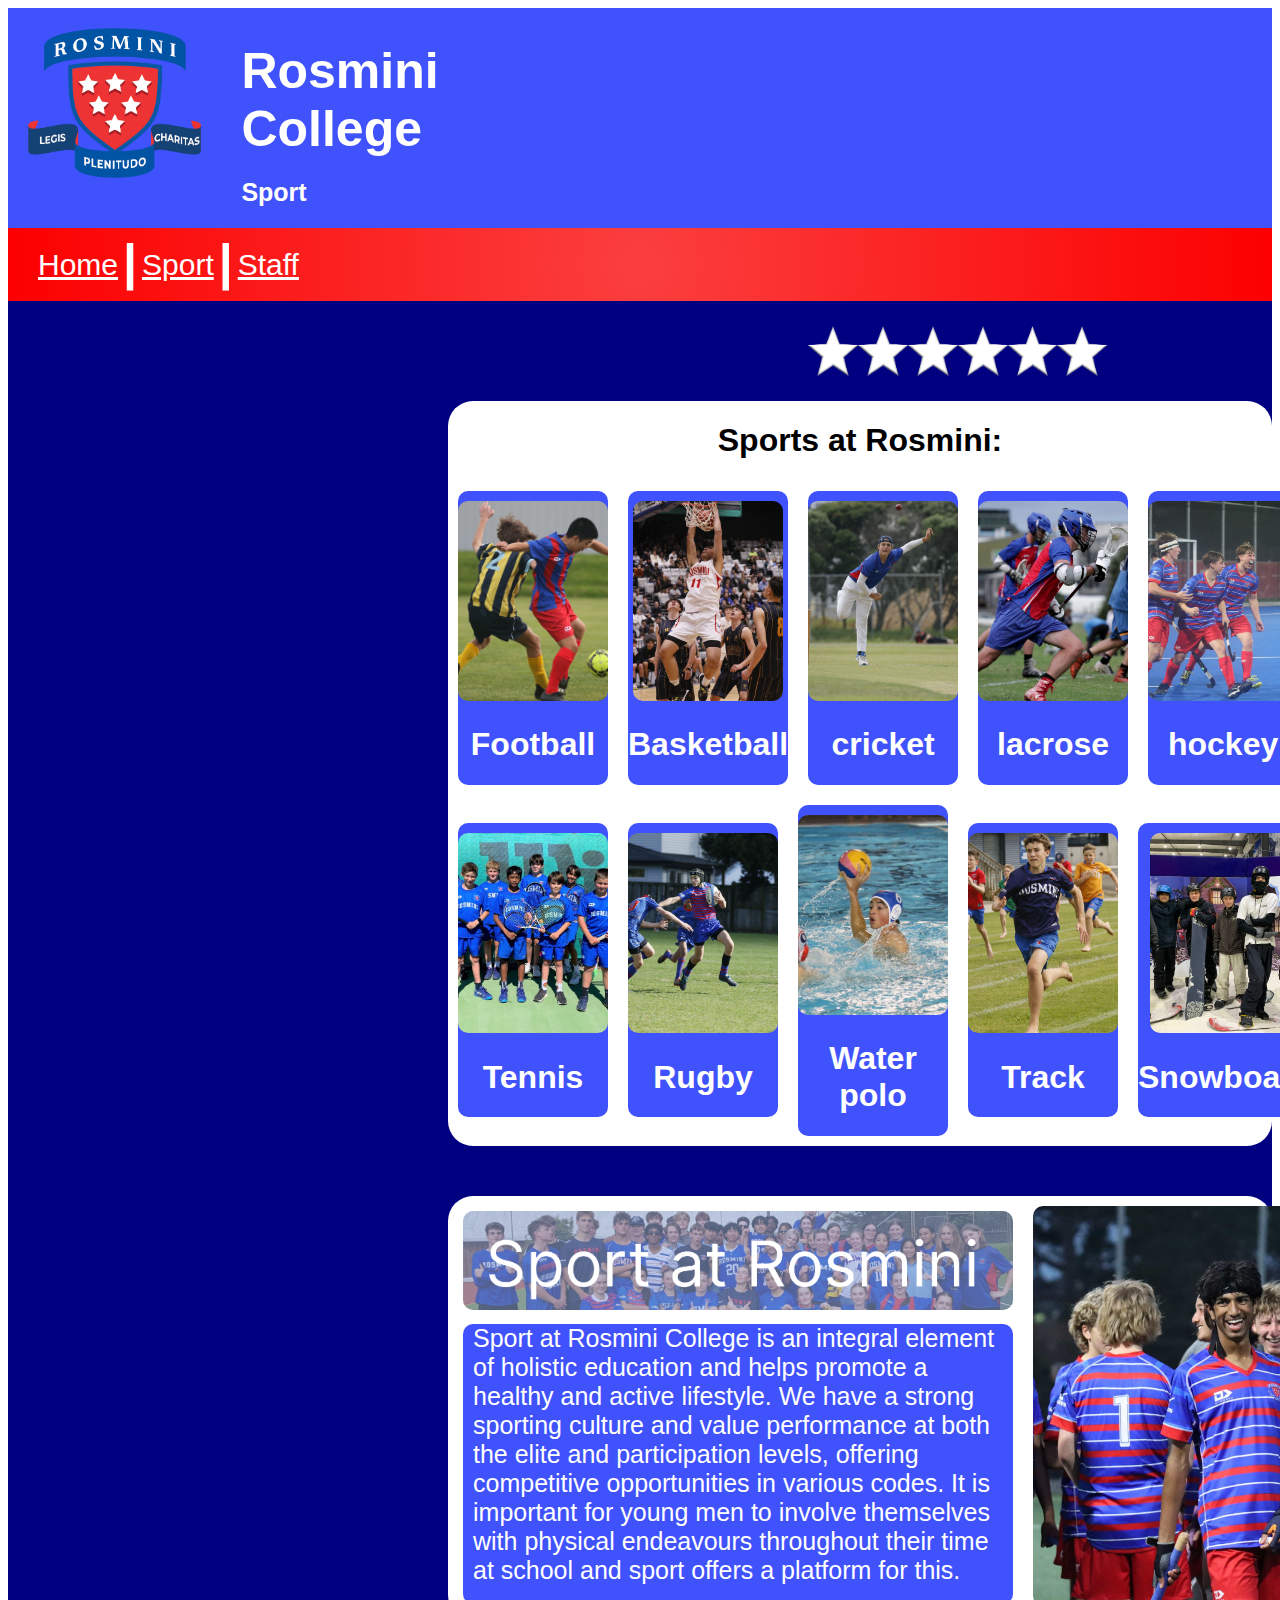
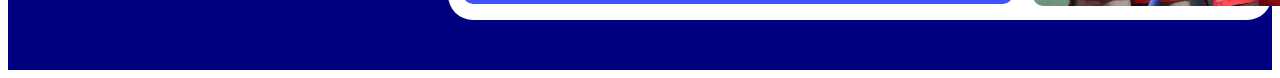
==== sport.html @ 1d48d297 "Finished kamar and started staff page" ====
<!DOCTYPE html>
<html lang="en">
<head>
    <meta charset="UTF-8">
    <meta name="viewport" content="width=device-width, initial-scale=1.0">
    <title>Rosmini_Sport</title>
    <link rel="stylesheet" href="sport.css">
</head>
<body>
    <div class="navbar">
        <div class="navbartop">
            <img class="logo" src="images/logo.jpg">
            <div class="name">
                <h1 class="ros">Rosmini College</h1>
                <h2 class="site">Sport</h2>
            </div>
            <img claSS="prof" src="images/6522516.png">
        </div>
        <div class="navbarbot">
            <a class="but1" link href="index.html">Home</a>
            <h1 class="butspace">|</h1>
            <a class="but" link href="sport.html">Sport</a>
            <h1 class="butspace">|</h1>
            <a class="but" link href="staff.html">Staff</a>
        </div>
    </div>
    <div class="stars">
        <img class="starimg" src="images/white-star-graphic-5fi1xg0p8mp50qrs-removebg-preview (1).png">
        <img class="starimg" src="images/white-star-graphic-5fi1xg0p8mp50qrs-removebg-preview (1).png">
        <img class="starimg" src="images/white-star-graphic-5fi1xg0p8mp50qrs-removebg-preview (1).png">
        <img class="starimg" src="images/white-star-graphic-5fi1xg0p8mp50qrs-removebg-preview (1).png">
        <img class="starimg" src="images/white-star-graphic-5fi1xg0p8mp50qrs-removebg-preview (1).png">
        <img class="starimg" src="images/white-star-graphic-5fi1xg0p8mp50qrs-removebg-preview (1).png">
    </div>
    <div class="startingtxt">
        <div class="starttxt">
            <h1>Sports at Rosmini:</h1>
            <div class="sports1">
                <div class="bit">
                    <img  class="bitimg" src="images/b1d66883-1eb4-4fa4-bfb9-3f95bba410b1_wo.jpg">
                    <h1 class="bittxt">Football</h1>
                </div>
                <div class="bit">
                    <img  class="bitimg" src="Student Assessment Resource/Student Assessment Resource/Sports/basketball.jpg">
                    <h1>Basketball</h1>
                </div>
                <div class="bit">
                    <img  class="bitimg" src="Student Assessment Resource/Student Assessment Resource/Sports/criket.jpg">
                    <h1>cricket</h1>
                </div>
                <div class="bit">
                    <img  class="bitimg" src="Student Assessment Resource/Student Assessment Resource/Sports/lacrose.jpg">
                    <h1>lacrose</h1>
                </div>
                <div class="bit">
                    <img  class="bitimg" src="Student Assessment Resource/Student Assessment Resource/Sports/hockey.jpg">
                    <h1>hockey</h1>
                </div>
            </div>
            <div class="sports2">
                <div class="bit">
                    <img class="bitimg" src="Student Assessment Resource/Student Assessment Resource/Sports/tennis.jpg">
                    <h1>Tennis</h1>
                </div>
                <div class="bit">
                    <img  class="bitimg" src="Student Assessment Resource/Student Assessment Resource/Sports/rugby.jpg">
                    <h1>Rugby</h1>
                </div>
                <div class="bit">
                    <img  class="bitimg" src="Student Assessment Resource/Student Assessment Resource/Sports/water polo.jpg">
                    <h1>Water polo</h1>
                </div>
                <div class="bit">
                    <img  class="bitimg" src="Student Assessment Resource/Student Assessment Resource/Sports/track.jpg">
                    <h1>Track</h1>
                </div>
                <div class="bit">
                    <img  class="bitimg" src="Student Assessment Resource/Student Assessment Resource/Sports/snowboard.jpg">
                    <h1>Snowboard</h1>
                </div>
            </div>
        </div>
    </div>
    <div class="rosspocon">
        <div class="rosspr">
            <div class="spotxt">
                <div>
                    <img class="txttit" src="images/Screenshot 2025-03-12 140024.png">
                </div>
                <div class="acttxt">
                    <p class="txt">Sport at Rosmini College is an integral element of holistic education and helps promote a healthy and active lifestyle. We have a strong sporting culture and value performance at both the elite and participation levels, offering competitive opportunities in various codes. It is important for young men to involve themselves with physical endeavours throughout their time at school and sport offers a platform for this.</p>
                </div>
            </div>
            <div>
                <img class="sporimg" src="Student Assessment Resource/Student Assessment Resource/Extras/a66381fd-cac6-4518-9a21-e42f194bc983_wo.jpg">
            </div>
        </div>
    </div>
</body>
</html>
---- sport.css ----
.body {
    margin: 0;
    padding: 0;
    background-color: navy;
    font-family: Arial, Helvetica, sans-serif;
}

.navbartop {
    background: #3f52fb;
    display: flex;
    flex-direction: row;
}

.name {
  color: white;
  margin-left: 20px;
  font-family: Arial, Helvetica, sans-serif;
}

.ros {
  font-size: 50px;
  margin-bottom: 5px;
}

.site {
  font-size: 25px;
  font-family: Arial, Helvetica, sans-serif;
}

.navbarbot {
    color: white;
    padding: 0px;
    align-items: center;
    background: radial-gradient(circle, rgba(251,63,63,1) 0%, rgba(252,0,0,1) 100%);
    display: flex;
    flex-direction: row;
    font-family: Arial, Helvetica, sans-serif;
}

.but1 {
    font-size: 30px;
    margin-left: 30px;
    padding: 0px;
    color: white;
    font-family: Arial, Helvetica, sans-serif;
}

.but {
  font-size: 30px;
  padding: 0px;
  color: white;
  font-family: Arial, Helvetica, sans-serif;
}

.butspace {
    margin-top: 0px;
    margin-bottom: 10px;
    padding-top: 5px;
    padding-left: 5px;
    padding-right: 5px;
    font-size: 50px;
    font-family: Arial, Helvetica, sans-serif;
}

.logo {
    margin: 20px;
    height: 150px;
    width: auto;
}

.prof {
    height: 100px;
    width: auto;
    margin-top: 45px;
    margin-left: 1150px;
}

.stars {
    text-align: center;
    align-items: center;
    background-color: navy;
    display: flex;
    flex-direction: row;
    padding-left: 800px;
    padding-top: 25px;
    padding-bottom: 25px;
  }
  
  .starimg {
    height: 50px;
    width: auto;
  }

.startingtxt {
    padding: 0;
    margin: 0;
    background-color: navy;
    font-family: Arial, Helvetica, sans-serif;
    padding-bottom: 50px;
}
  
.starttxt {
    border-radius: 25px;
    display: flex;
    flex-direction: column;
    text-align: center;
    padding: 0;
    margin: 0;
    margin-left: 440px;
    max-width: 1000px;
    background-color: white;
    font-family: Arial, Helvetica, sans-serif;
}

.sports1, .sports2 {
  align-items: center;
  text-align: center;
  display: flex;
  flex-direction: row;
  font-family: Arial, Helvetica, sans-serif;
}

.bitimg {
  border-radius: 10px;
  margin-top: 10px;
  height: 200px;
  width: 150px;
  object-fit: cover;
}

.bit {
  border-radius: 10px;
  width: 200px;
  margin: 10px;
  background-color: #3f52fb;
  color: white;
}

.bittxt {
  font-family: Arial, Helvetica, sans-serif;
}

.rosspocon {
  padding-bottom: 50px;
  background-color: navy;
}

.rosspr {
  display: flex;
  flex-direction: row;
  margin-left: 440px;
  border-radius: 25px;
  background-color: white;
  align-self: center;
  max-width: 1000px;
}

.sporimg {
  margin-top: 15px;
  margin: 10px;
  border-radius: 10px;
  height: 400px;
  width: 400px;
  object-fit: cover;
}

.txttit {
  border-radius: 10px;
  margin-top: 15px;
  margin-right: 10px;
  margin-left: 15px;
  width: 550px;
  height: auto;
  object-fit: cover;
}

.acttxt {
  height: 280px;
  border-radius: 10px;
  width: 550px;
  margin-left: 15px;
  color: white;
  font-size: 25px;
  font-family: Arial, Helvetica, sans-serif;
  background-color: #3f52fb;
}

.txt {
  margin: 10px;
}
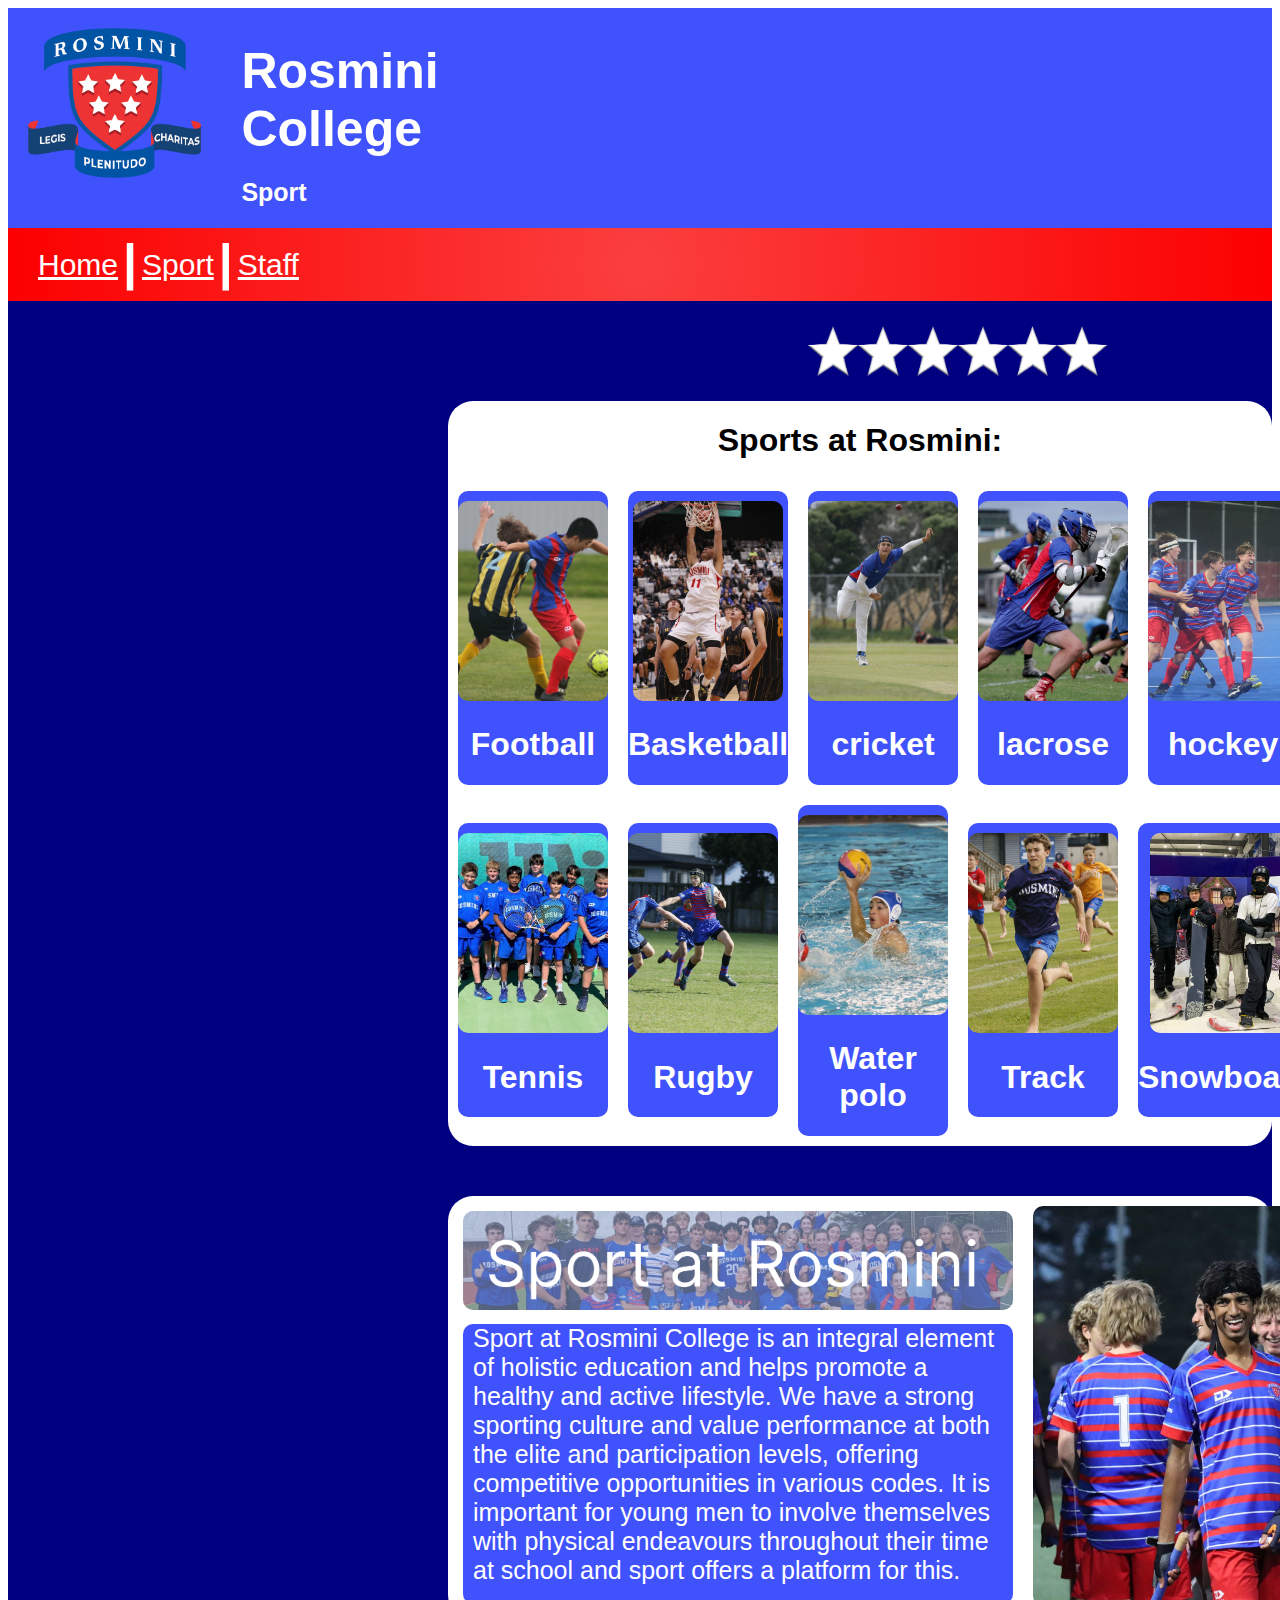
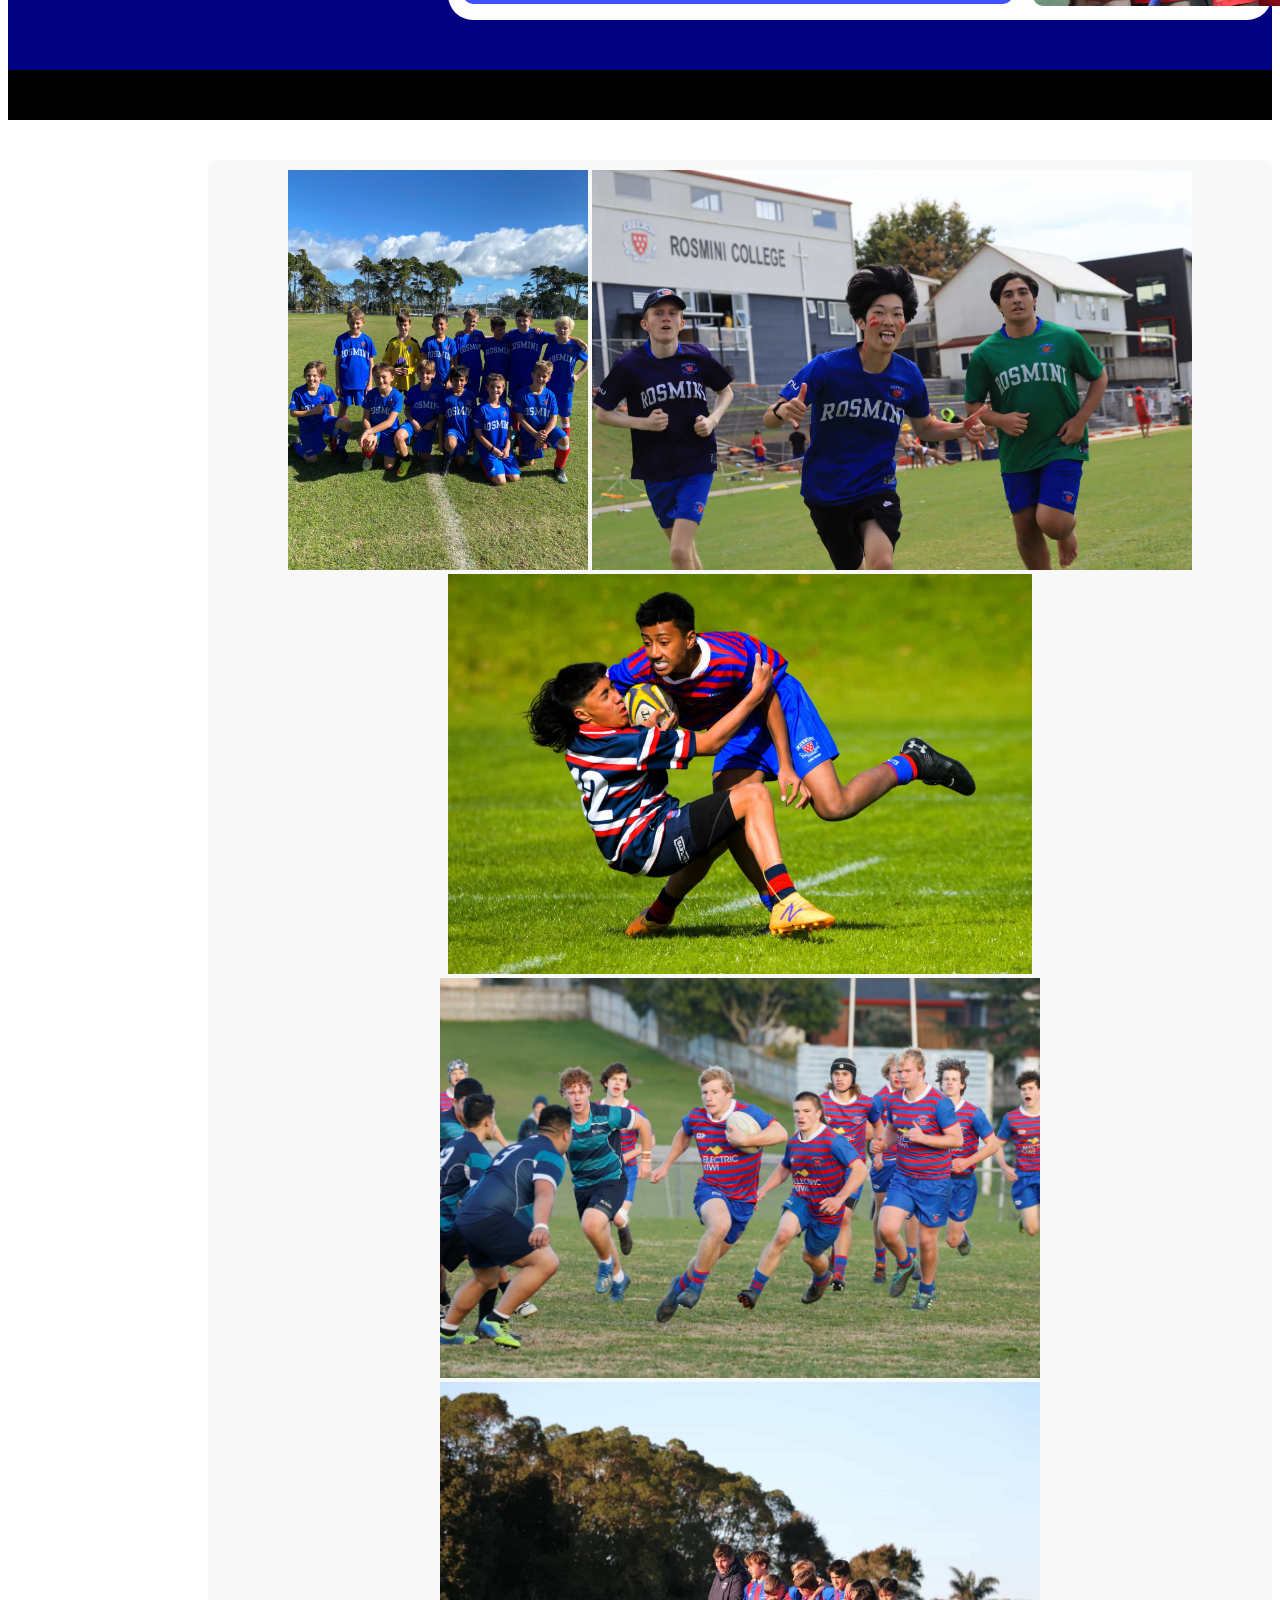
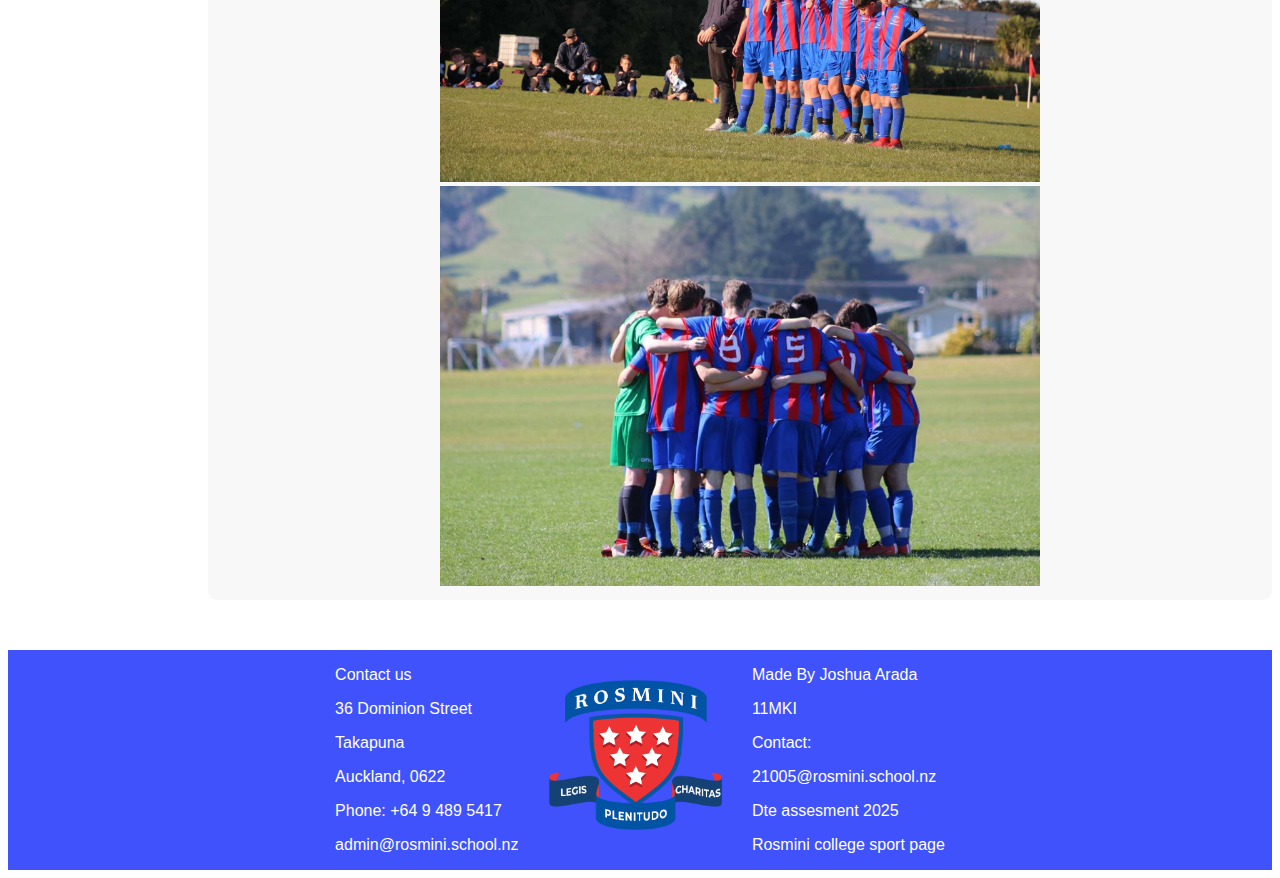
==== commit 525806a3: "Added footers" ====
--- a/sport.html
+++ b/sport.html
@@ -96,5 +96,44 @@
             </div>
         </div>
     </div>
+    <div class="blackcon">
+        <div class="black">
+        </div>
+    </div>
+    <div class="spocollagecon">
+        <div class="spocollage">
+            <div>
+                <img class="colimg" src="images/1b0626b0-5de6-4445-8bdf-94867074987d_wo.jpg">
+                <img class="colimg" src="images/91cebb51-eb6e-439d-9c43-047916adc93b_wo.jpg">
+                <img class="colimg" src="images/860e3fea-b522-46df-bf16-71f5d90b7eb5_wo.jpg">
+            </div>
+            <div>
+                <img class="colimg" src="images/bb4e1552-960b-4877-8b80-08278a94055d_wo.jpg" alt="">
+                <img class="colimg" src="images/cdb35979-e4d9-4375-b8da-f7539790a949_wo.jpeg" alt="">
+                <img class="colimg" src="images/e9a48c0a-e0ac-48fc-947c-88b0450d0ff1_wo.jpg" alt="">
+            </div>
+        </div>
+    </div>
+    <div class="footer">
+        <div class="footinfo">
+            <p>Contact us</p>
+            <p>36 Dominion Street</p>
+            <p>Takapuna</p>
+            <p>Auckland, 0622</p>
+            <p>Phone: +64 9 489 5417</p>
+            <p>admin@rosmini.school.nz</p>
+        </div>
+        <div class="footimg">
+            <img class="logo" src="images/logo.jpg">
+        </div>
+        <div class="footcred">
+            <p>Made By Joshua Arada</p>
+            <p>11MKI</p>
+            <p>Contact:</p>
+            <p>21005@rosmini.school.nz</p>
+            <p>Dte assesment 2025</p>
+            <p>Rosmini college sport page</p>
+        </div>
+    </div>
 </body>
 </html>--- a/sport.css
+++ b/sport.css
@@ -187,4 +187,60 @@
 
 .txt {
   margin: 10px;
+}
+
+.blackcon {
+  background-color: white;
+  margin: 0;
+  padding: 0;
+}
+
+.black {
+height: 50px;
+background-color: #000000;
+padding: 0;
+margin: 0;
+}
+
+.spocollagecon{
+  padding-top: 40px;
+  background-color: white;
+  align-items: center;
+  text-align: center;
+  padding-bottom: 50px;
+}
+
+.spocollage {
+  display: flex;
+  flex-direction: column;
+  justify-content: center;
+  border-radius: 10px;
+  font-family: Arial, Helvetica, sans-serif;
+  padding: 10px;
+  margin-left: 200px;
+  background-color: #F8F8F8;
+  max-width: 1500px;
+}
+
+.colimg {
+  height: 400px;
+  width: auto;
+}
+
+.footer {
+  display: flex;
+  flex-direction: row;
+  justify-content: center;
+  margin: 0;
+  padding: 0;
+  background-color: #3f52fb;
+}
+
+.footinfo, .footcred {
+  font-family: Arial, Helvetica, sans-serif;
+  color: white;
+}
+
+.footimg {
+  margin: 10px;
 }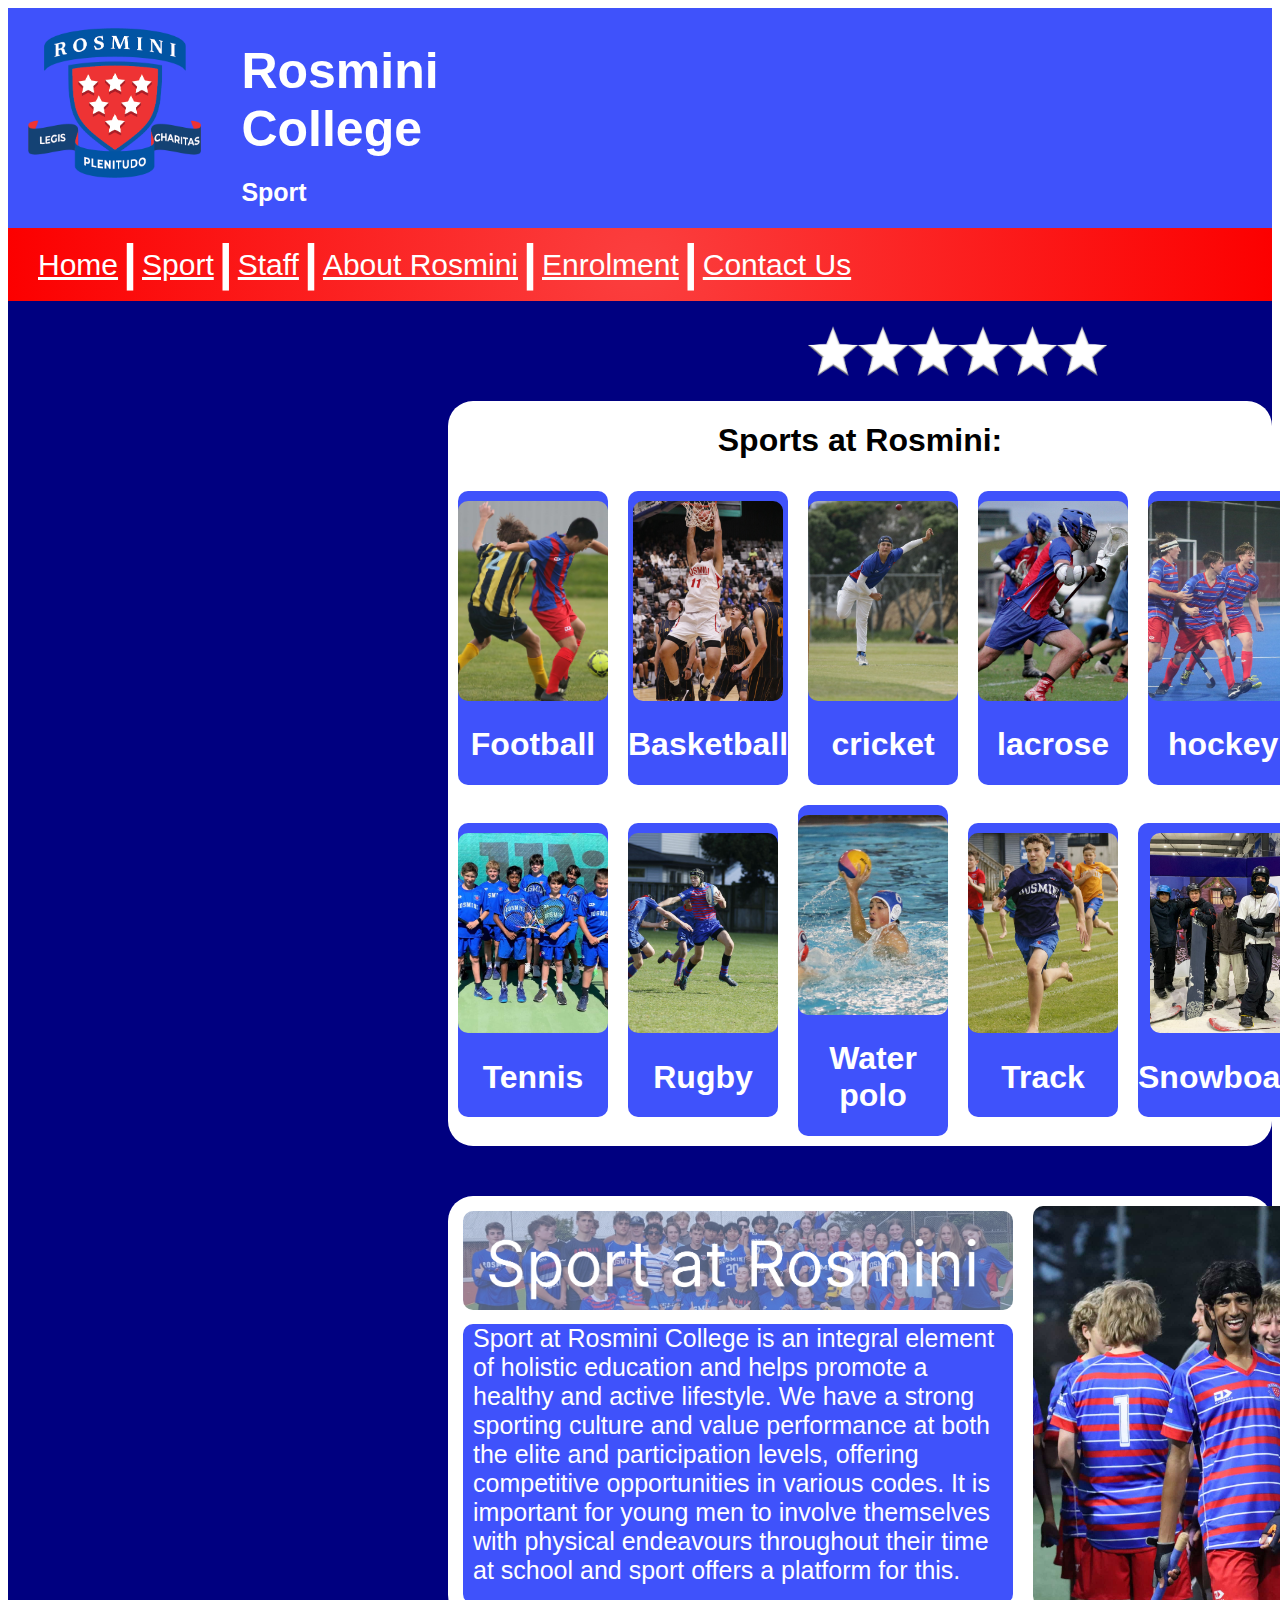
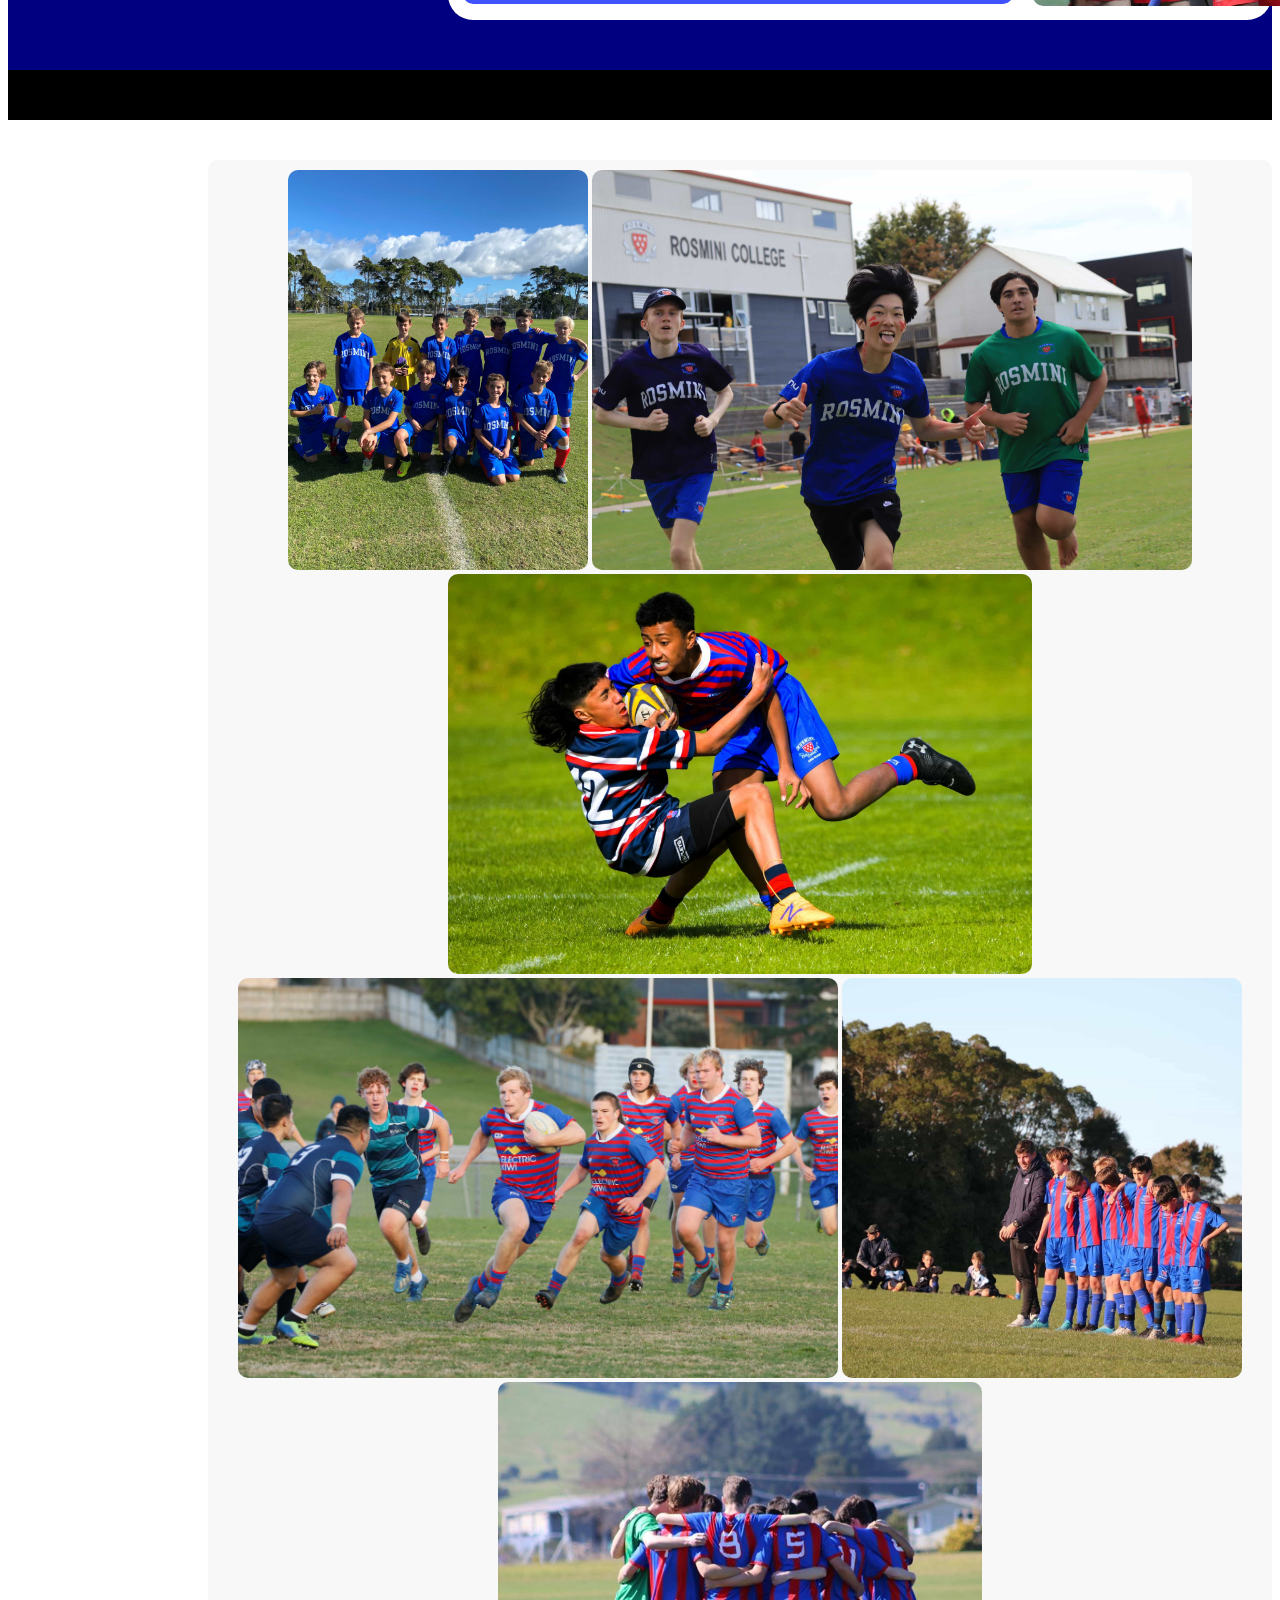
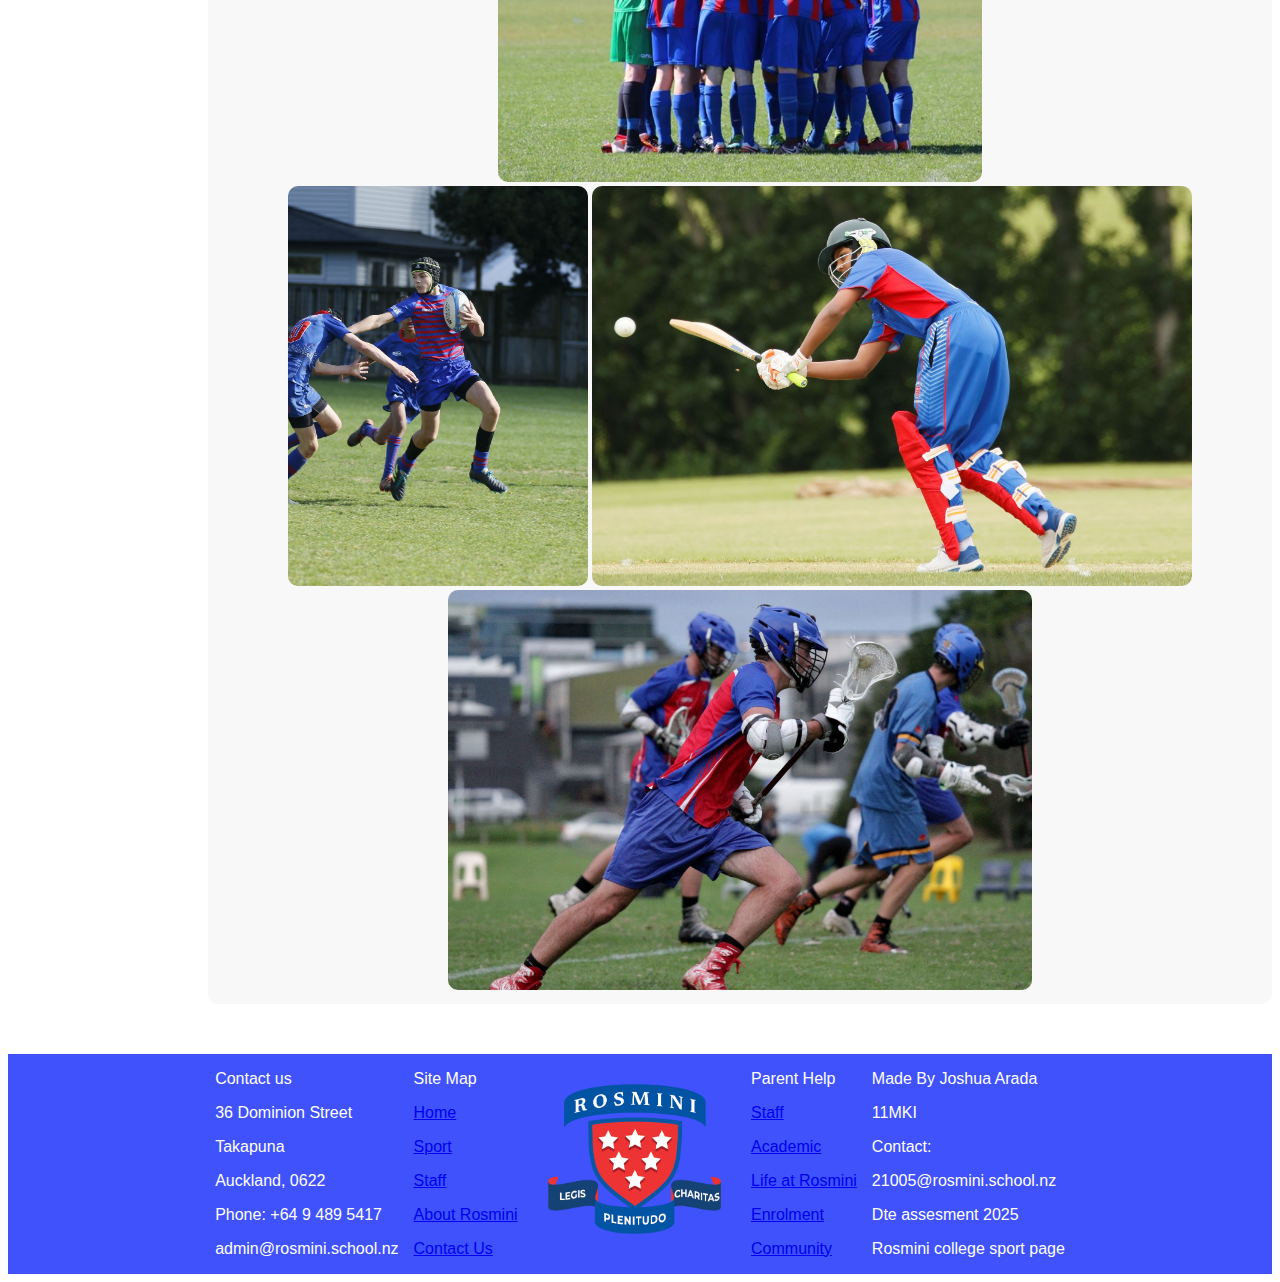
==== commit 6a4d17ab: "Finished footers and sport imgs. Added more butons at navbar" ====
--- a/sport.html
+++ b/sport.html
@@ -22,6 +22,12 @@
             <a class="but" link href="sport.html">Sport</a>
             <h1 class="butspace">|</h1>
             <a class="but" link href="staff.html">Staff</a>
+            <h1 class="butspace">|</h1>
+            <a class="but" link href="https://www.rosmini.school.nz/about-rosmini">About Rosmini</a>
+            <h1 class="butspace">|</h1>
+            <a class="but" link href="https://www.rosmini.school.nz/enrolment">Enrolment</a>
+            <h1 class="butspace">|</h1>
+            <a class="but" link href="https://www.rosmini.school.nz/contact-us">Contact Us</a>
         </div>
     </div>
     <div class="stars">
@@ -108,9 +114,14 @@
                 <img class="colimg" src="images/860e3fea-b522-46df-bf16-71f5d90b7eb5_wo.jpg">
             </div>
             <div>
-                <img class="colimg" src="images/bb4e1552-960b-4877-8b80-08278a94055d_wo.jpg" alt="">
-                <img class="colimg" src="images/cdb35979-e4d9-4375-b8da-f7539790a949_wo.jpeg" alt="">
-                <img class="colimg" src="images/e9a48c0a-e0ac-48fc-947c-88b0450d0ff1_wo.jpg" alt="">
+                <img class="colimg1" src="images/bb4e1552-960b-4877-8b80-08278a94055d_wo.jpg" alt="">
+                <img class="colimg2" src="images/cdb35979-e4d9-4375-b8da-f7539790a949_wo.jpeg" alt="">
+                <img class="colimg3" src="images/e9a48c0a-e0ac-48fc-947c-88b0450d0ff1_wo.jpg" alt="">
+            </div>
+            <div>
+                <img class="colimg4" src="images/2022_08_18__57a1789jpg.jpg">
+                <img class="colimg5" src="images/2022_08_18_1542jpg.jpg">
+                <img class="colimg6" src="images/2022_08_18_img_2112.jpg">
             </div>
         </div>
     </div>
@@ -123,8 +134,24 @@
             <p>Phone: +64 9 489 5417</p>
             <p>admin@rosmini.school.nz</p>
         </div>
+        <div class="footmap">
+            <p>Site Map</p>
+            <p><a link href="index.html">Home</a></p>
+            <p><a link href="sport.html">Sport</a></p>
+            <p><a link href="staff.html">Staff</a></p>
+            <p><a link href="https://www.rosmini.school.nz/about-rosmini">About Rosmini</a></p>
+            <p><a link href="https://www.rosmini.school.nz/contact-us">Contact Us</a></p>
+        </div>
         <div class="footimg">
             <img class="logo" src="images/logo.jpg">
+        </div>
+        <div class="footpar">
+            <p>Parent Help</p>
+            <p><a link href="staff.html">Staff</a></p>
+            <p><a link href="https://www.rosmini.school.nz/academic">Academic</a></p>
+            <p><a link href="https://www.rosmini.school.nz/life-rosmini">Life at Rosmini</a></p>
+            <p><a link href="https://www.rosmini.school.nz/enrolment">Enrolment</a></p>
+            <p><a link href="https://www.rosmini.school.nz/community">Community</a></p>
         </div>
         <div class="footcred">
             <p>Made By Joshua Arada</p>
--- a/sport.css
+++ b/sport.css
@@ -223,8 +223,51 @@
 }
 
 .colimg {
+  border-radius: 10px;
   height: 400px;
   width: auto;
+}
+
+.colimg1 {
+  border-radius: 10px;
+  height: 400px;
+  width: 600px;
+  object-fit: cover;
+}
+
+.colimg2 {
+  border-radius: 10px;
+  height: 400px;
+  width: 400px;
+  object-fit: cover;
+}
+
+.colimg3 {
+  border-radius: 10px;
+  height: 400px;
+  width: 484px;
+  object-fit: cover;
+}
+
+.colimg4 {
+  object-fit: cover;
+  border-radius: 10px;
+  height: 400px;
+  width: 300px;
+}
+
+.colimg5 {
+  object-fit: cover;
+  border-radius: 10px;
+  height: 400px;
+  width: 600px;
+}
+
+.colimg6 {
+  object-fit: cover;
+  border-radius: 10px;
+  height: 400px;
+  width: 584px;
 }
 
 .footer {
@@ -236,11 +279,19 @@
   background-color: #3f52fb;
 }
 
-.footinfo, .footcred {
-  font-family: Arial, Helvetica, sans-serif;
-  color: white;
+.footinfo, .footcred, .footmap, .footpar {
+  font-family: Arial, Helvetica, sans-serif;
+  color: white;
+}
+
+.footmap {
+  margin-left: 15px;
 }
 
 .footimg {
   margin: 10px;
+}
+
+.footpar {
+  margin-right: 15px;
 }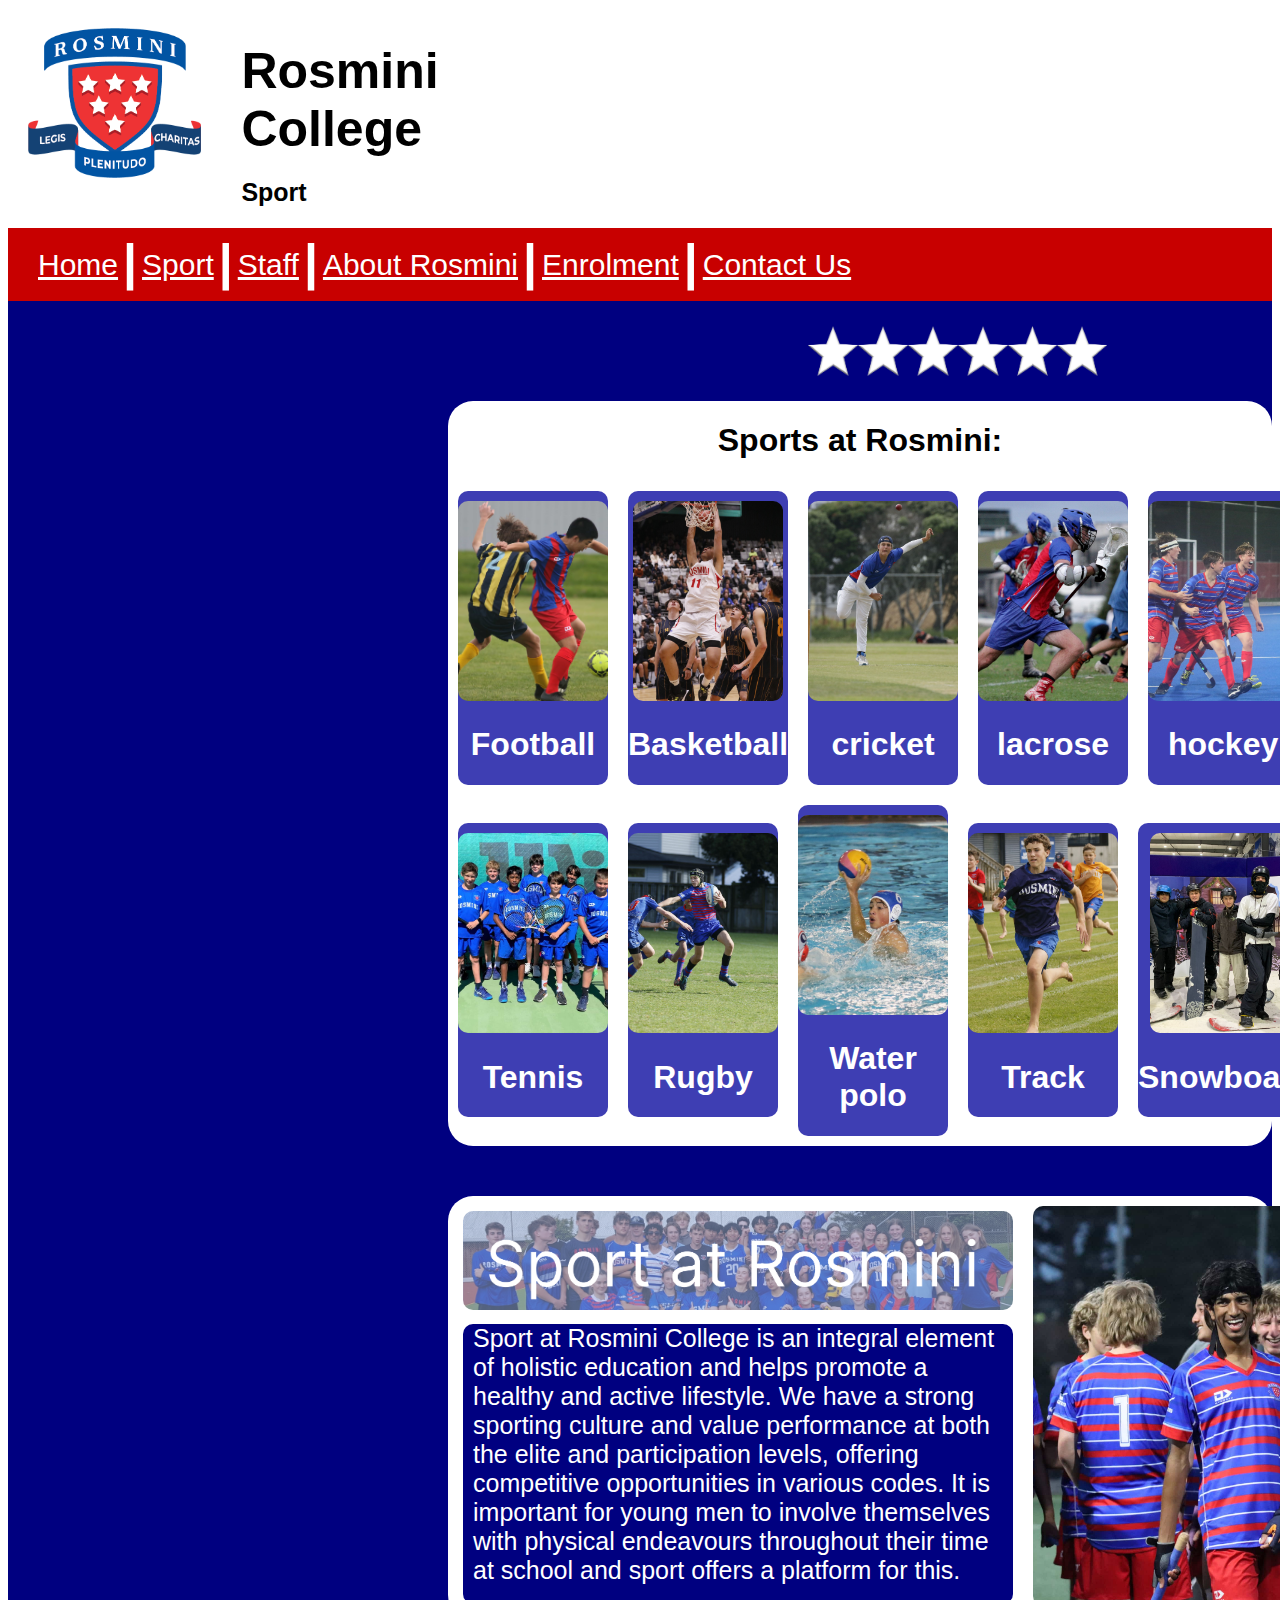
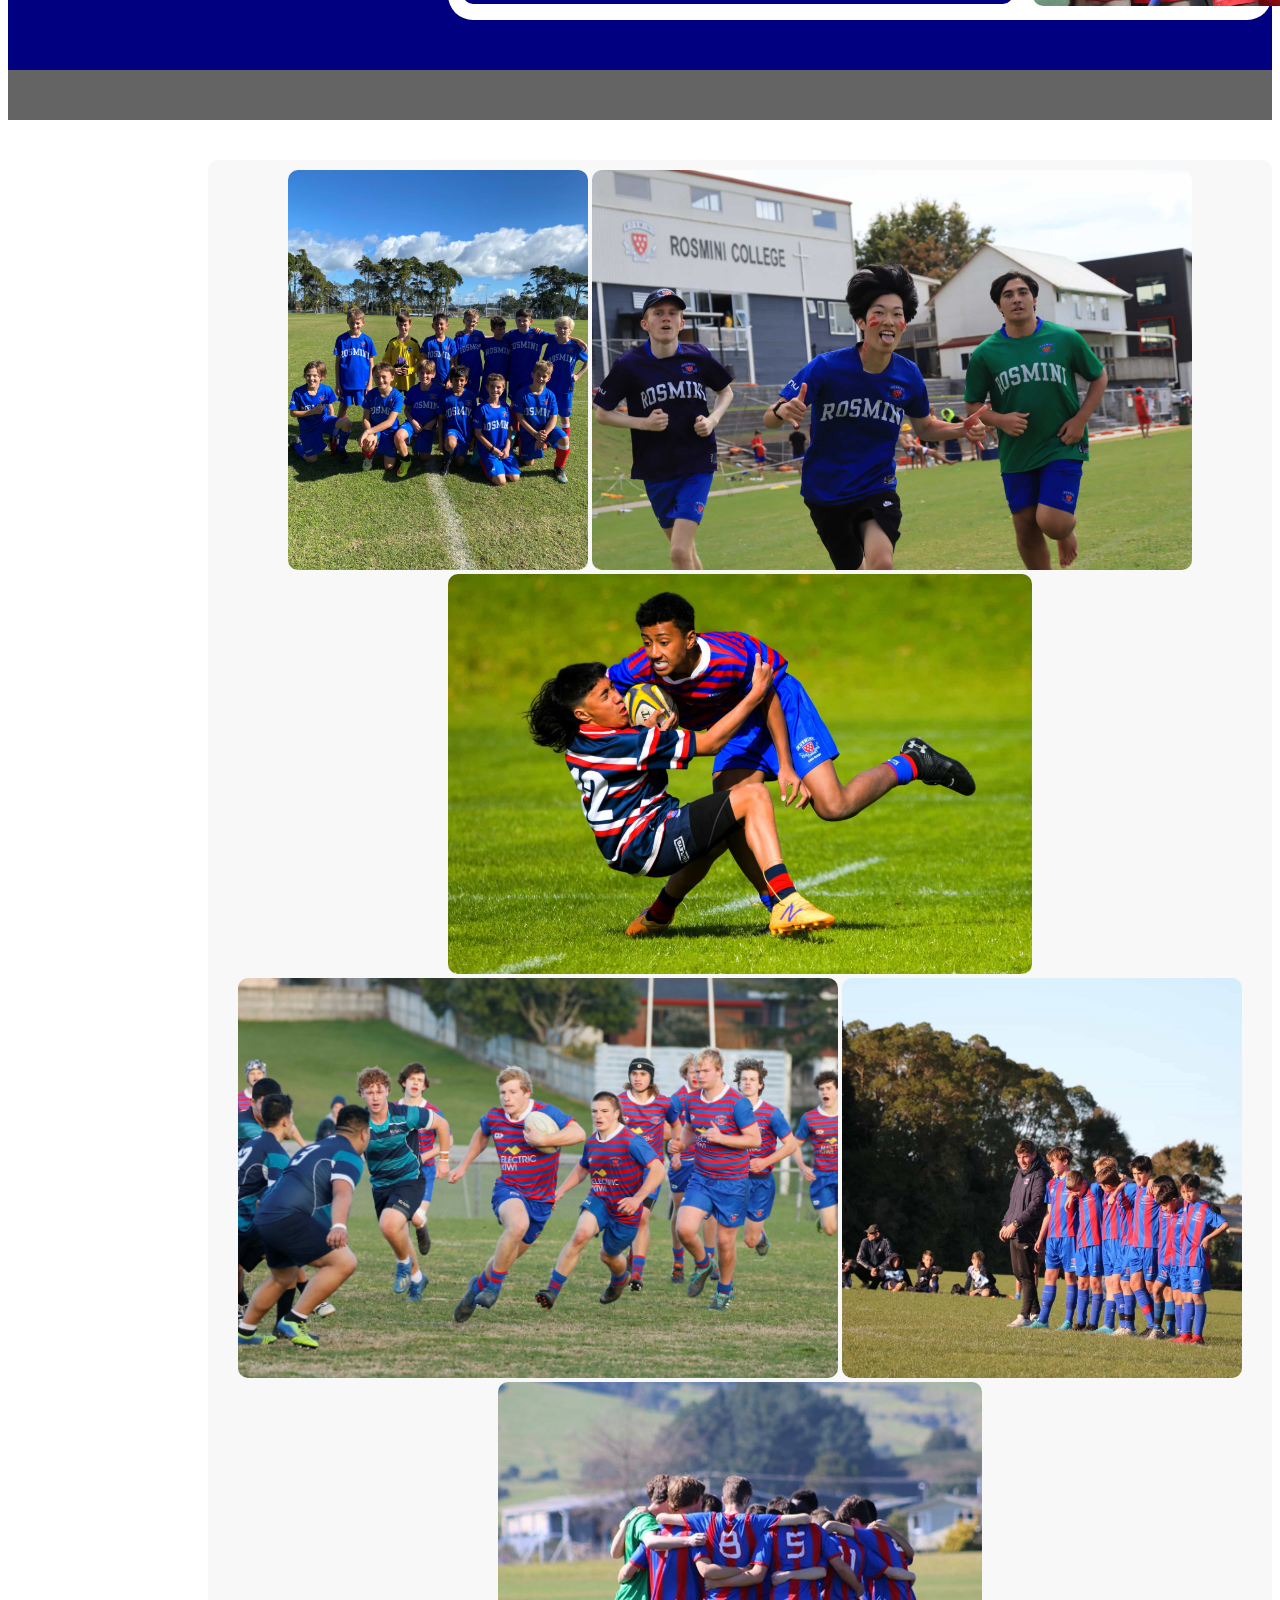
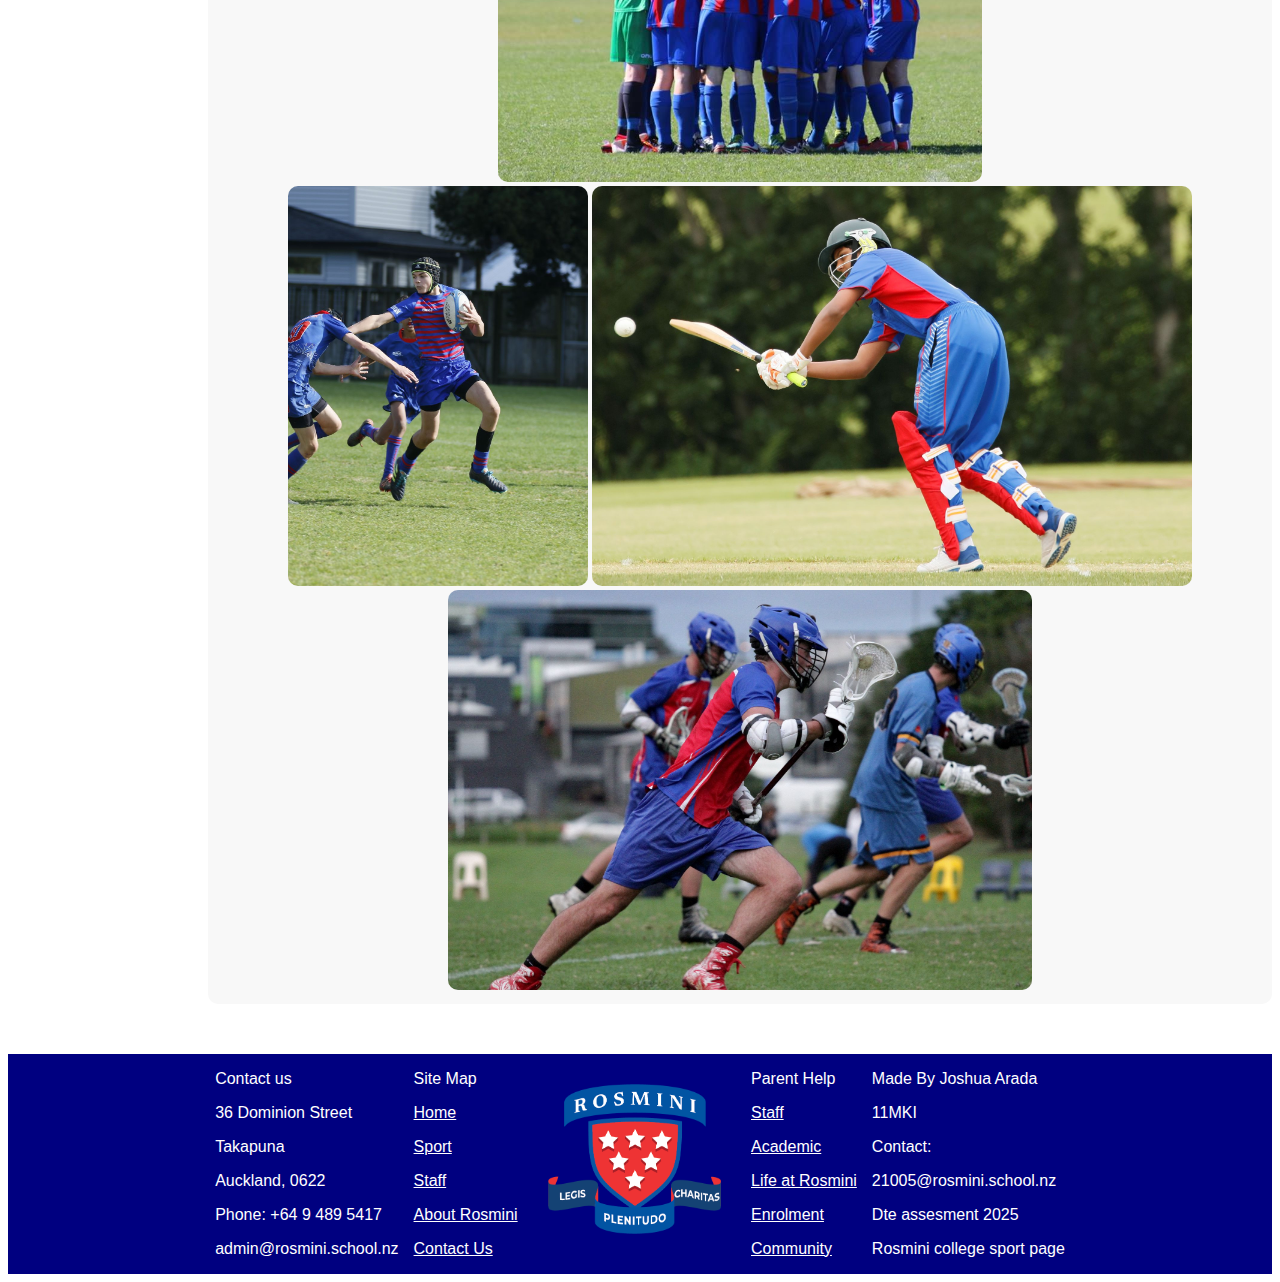
==== commit 4ffe5ae9: "Changed link colours" ====
--- a/sport.html
+++ b/sport.html
@@ -136,22 +136,22 @@
         </div>
         <div class="footmap">
             <p>Site Map</p>
-            <p><a link href="index.html">Home</a></p>
-            <p><a link href="sport.html">Sport</a></p>
-            <p><a link href="staff.html">Staff</a></p>
-            <p><a link href="https://www.rosmini.school.nz/about-rosmini">About Rosmini</a></p>
-            <p><a link href="https://www.rosmini.school.nz/contact-us">Contact Us</a></p>
+            <p><a class="footbut" link href="index.html">Home</a></p>
+            <p><a class="footbut" link href="sport.html">Sport</a></p>
+            <p><a class="footbut" link href="staff.html">Staff</a></p>
+            <p><a class="footbut" link href="https://www.rosmini.school.nz/about-rosmini">About Rosmini</a></p>
+            <p><a class="footbut" link href="https://www.rosmini.school.nz/contact-us">Contact Us</a></p>
         </div>
         <div class="footimg">
             <img class="logo" src="images/logo.jpg">
         </div>
         <div class="footpar">
             <p>Parent Help</p>
-            <p><a link href="staff.html">Staff</a></p>
-            <p><a link href="https://www.rosmini.school.nz/academic">Academic</a></p>
-            <p><a link href="https://www.rosmini.school.nz/life-rosmini">Life at Rosmini</a></p>
-            <p><a link href="https://www.rosmini.school.nz/enrolment">Enrolment</a></p>
-            <p><a link href="https://www.rosmini.school.nz/community">Community</a></p>
+            <p><a class="footbut" link href="staff.html">Staff</a></p>
+            <p><a class="footbut" link href="https://www.rosmini.school.nz/academic">Academic</a></p>
+            <p><a class="footbut" link href="https://www.rosmini.school.nz/life-rosmini">Life at Rosmini</a></p>
+            <p><a class="footbut" link href="https://www.rosmini.school.nz/enrolment">Enrolment</a></p>
+            <p><a class="footbut" link href="https://www.rosmini.school.nz/community">Community</a></p>
         </div>
         <div class="footcred">
             <p>Made By Joshua Arada</p>
@@ -163,4 +163,4 @@
         </div>
     </div>
 </body>
-</html>+</html>
--- a/sport.css
+++ b/sport.css
@@ -6,13 +6,13 @@
 }
 
 .navbartop {
-    background: #3f52fb;
+    background: white;
     display: flex;
     flex-direction: row;
 }
 
 .name {
-  color: white;
+  color: black;
   margin-left: 20px;
   font-family: Arial, Helvetica, sans-serif;
 }
@@ -31,7 +31,7 @@
     color: white;
     padding: 0px;
     align-items: center;
-    background: radial-gradient(circle, rgba(251,63,63,1) 0%, rgba(252,0,0,1) 100%);
+    background: rgb(200, 0, 0);
     display: flex;
     flex-direction: row;
     font-family: Arial, Helvetica, sans-serif;
@@ -132,7 +132,7 @@
   border-radius: 10px;
   width: 200px;
   margin: 10px;
-  background-color: #3f52fb;
+  background-color: rgb(62, 62, 179);
   color: white;
 }
 
@@ -182,7 +182,7 @@
   color: white;
   font-size: 25px;
   font-family: Arial, Helvetica, sans-serif;
-  background-color: #3f52fb;
+  background-color: navy;
 }
 
 .txt {
@@ -197,7 +197,7 @@
 
 .black {
 height: 50px;
-background-color: #000000;
+background-color: rgb(100, 100, 100);
 padding: 0;
 margin: 0;
 }
@@ -276,7 +276,7 @@
   justify-content: center;
   margin: 0;
   padding: 0;
-  background-color: #3f52fb;
+  background-color: navy;
 }
 
 .footinfo, .footcred, .footmap, .footpar {
@@ -294,4 +294,8 @@
 
 .footpar {
   margin-right: 15px;
+}
+
+.footbut {
+  color: white;
 }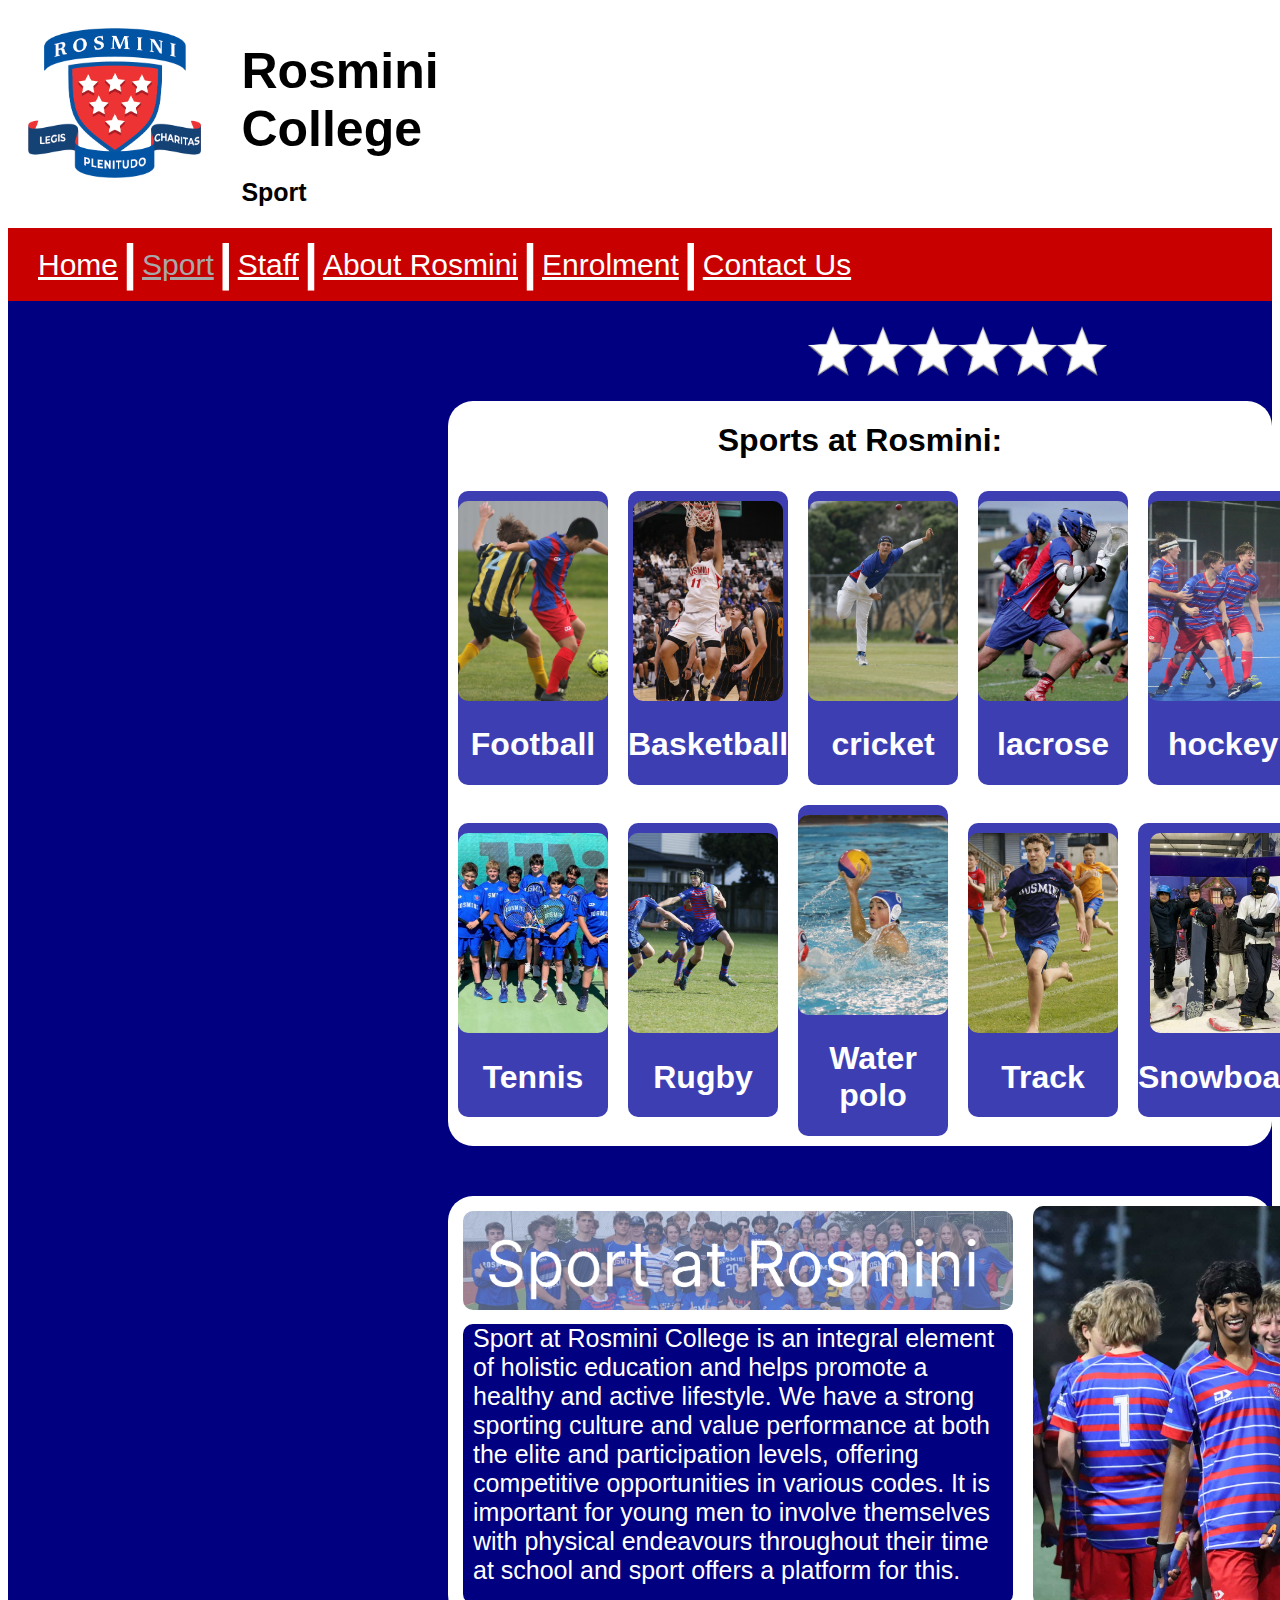
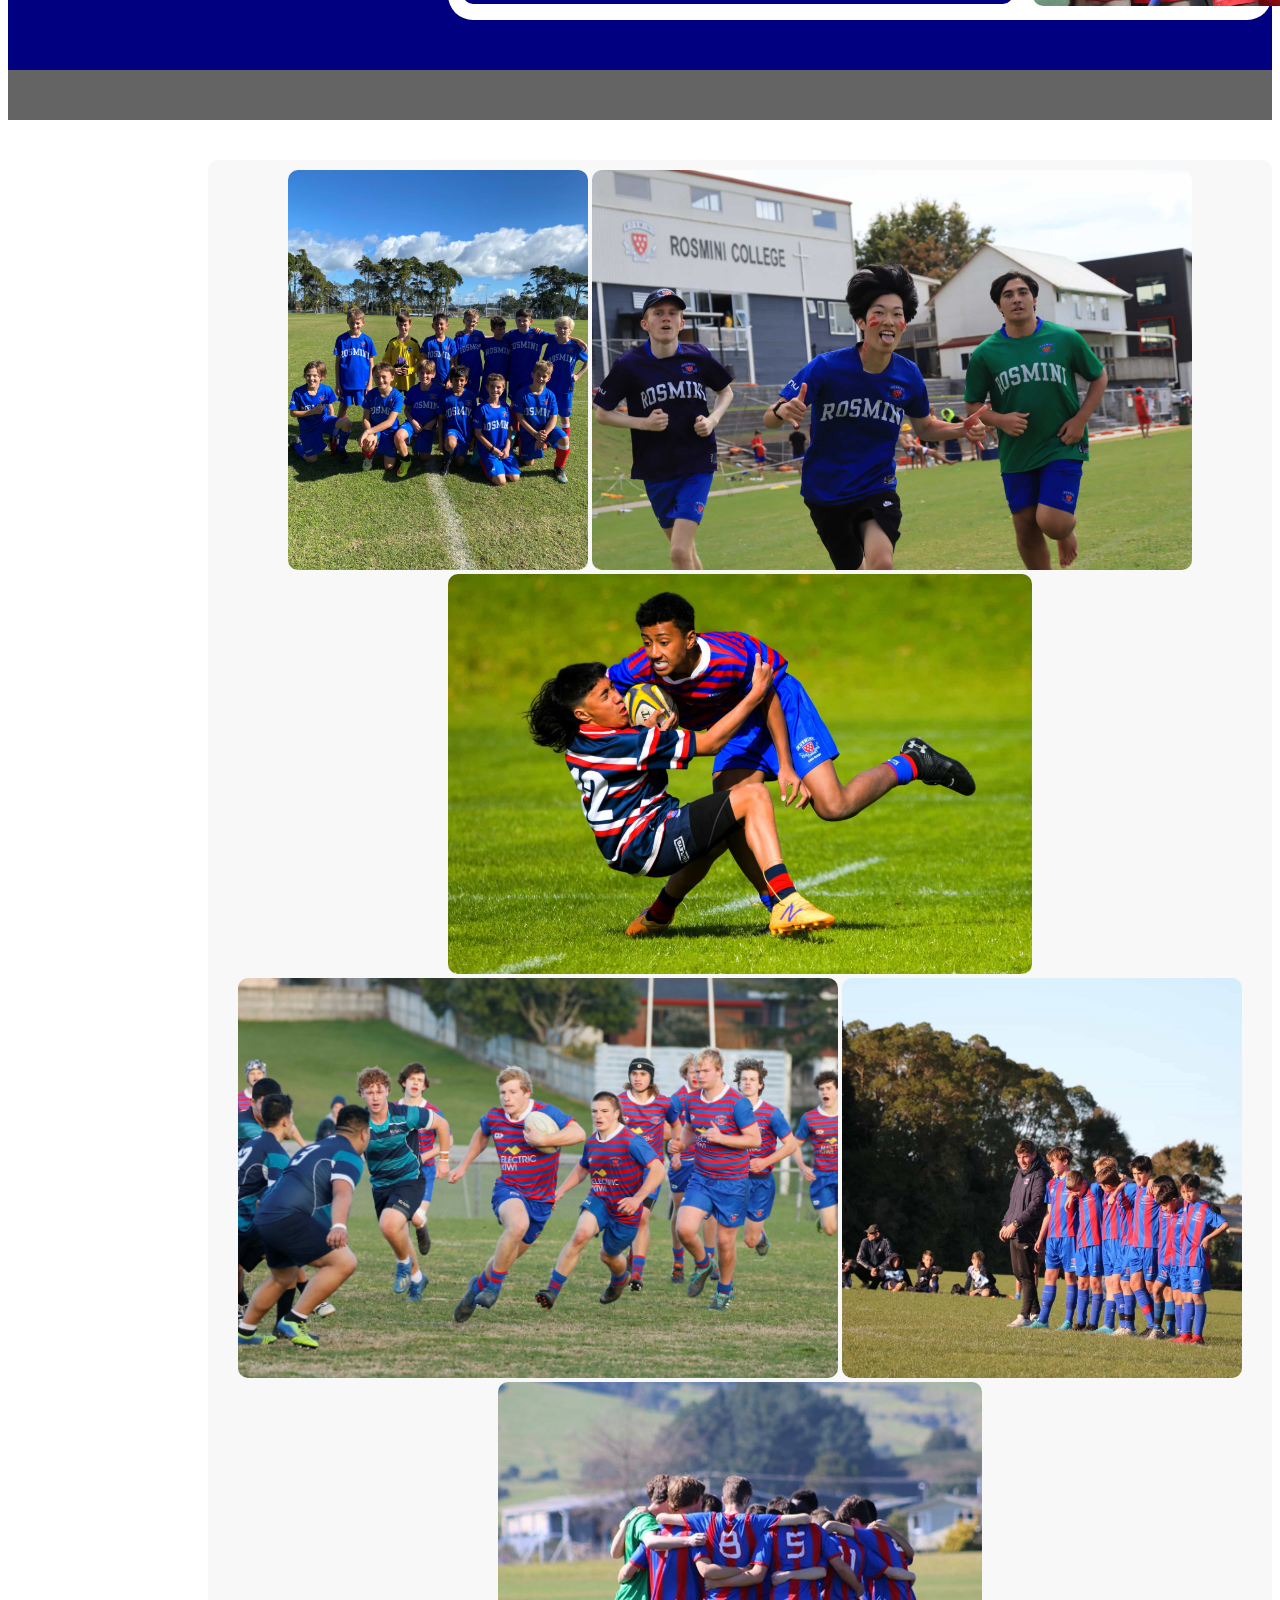
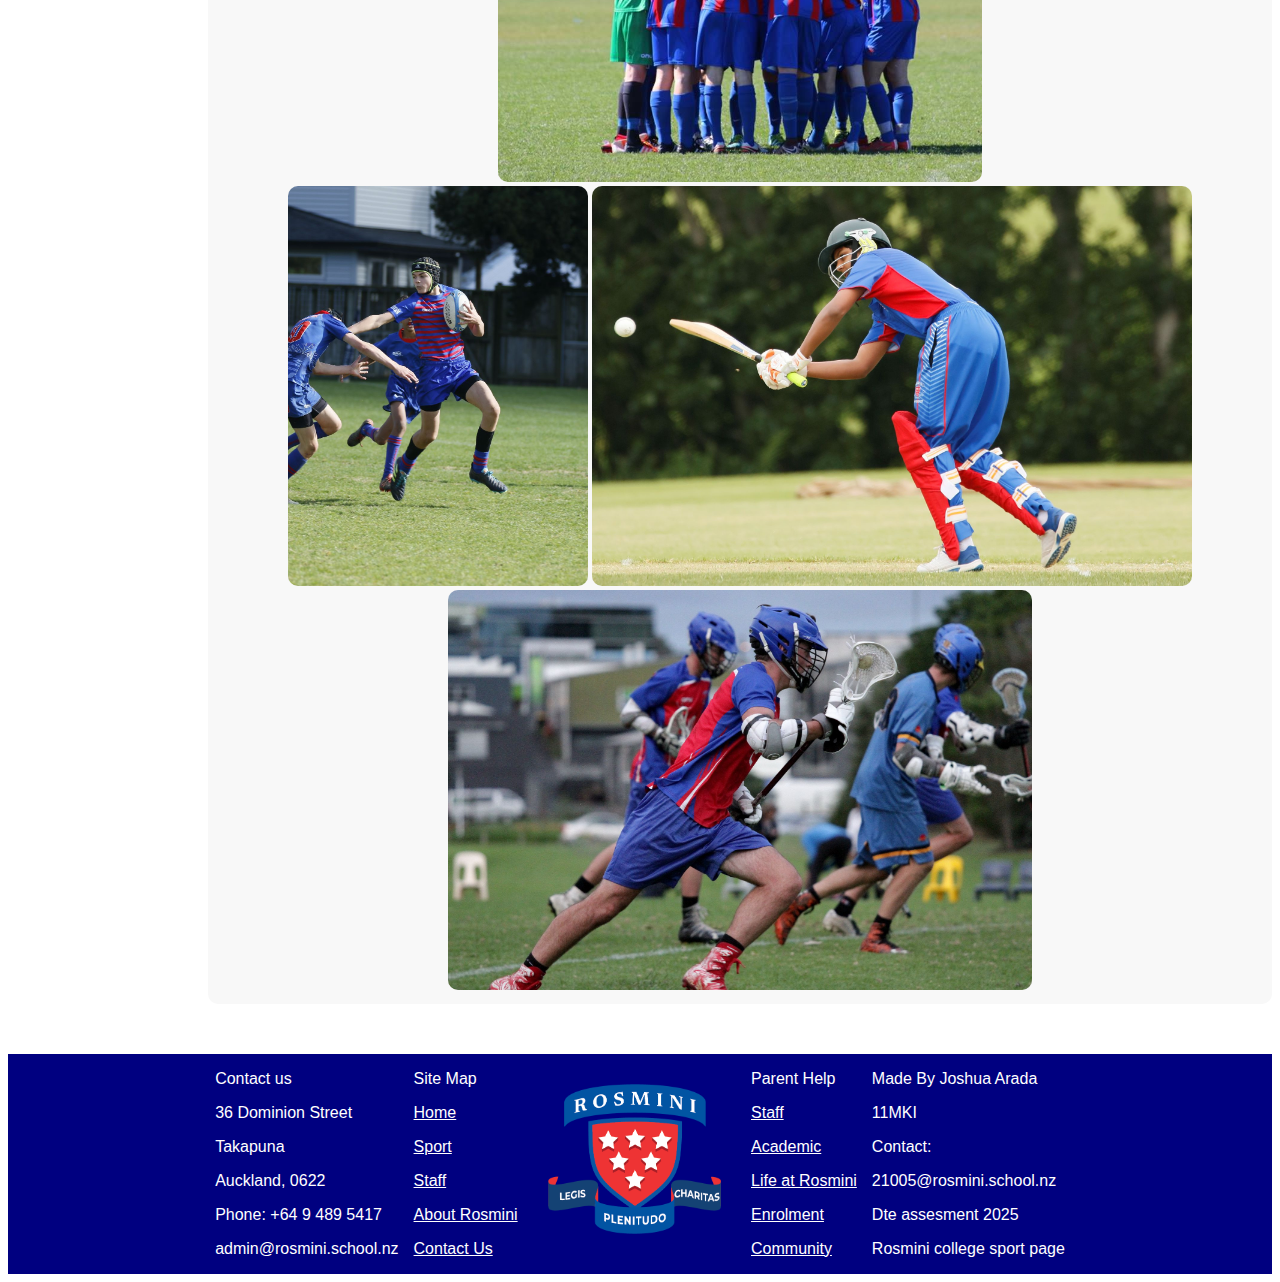
==== commit e7564a9f: "Colours and dailly events" ====
--- a/sport.html
+++ b/sport.html
@@ -19,7 +19,7 @@
         <div class="navbarbot">
             <a class="but1" link href="index.html">Home</a>
             <h1 class="butspace">|</h1>
-            <a class="but" link href="sport.html">Sport</a>
+            <a class="butcur" link href="sport.html">Sport</a>
             <h1 class="butspace">|</h1>
             <a class="but" link href="staff.html">Staff</a>
             <h1 class="butspace">|</h1>
--- a/sport.css
+++ b/sport.css
@@ -49,6 +49,13 @@
   font-size: 30px;
   padding: 0px;
   color: white;
+  font-family: Arial, Helvetica, sans-serif;
+}
+
+.butcur {
+  font-size: 30px;
+  padding: 0px;
+  color: rgb(168, 168, 168);
   font-family: Arial, Helvetica, sans-serif;
 }
 
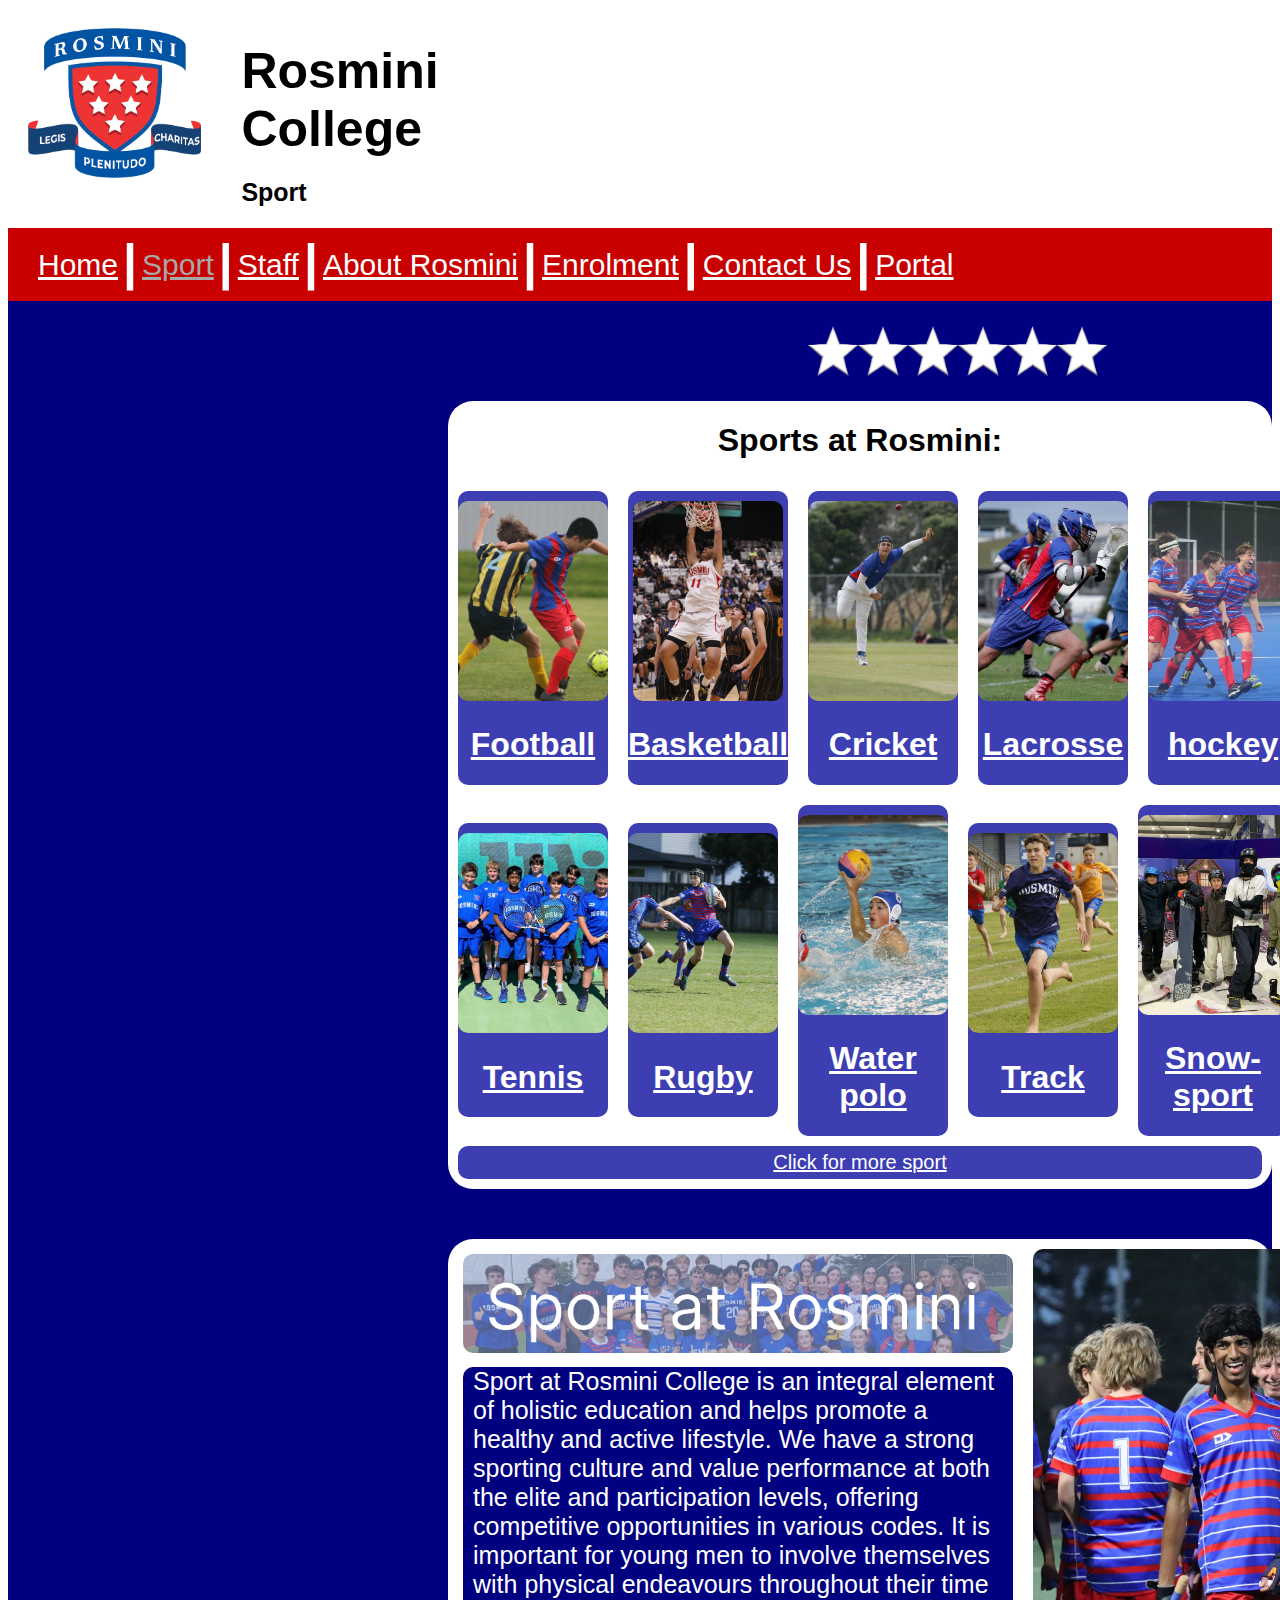
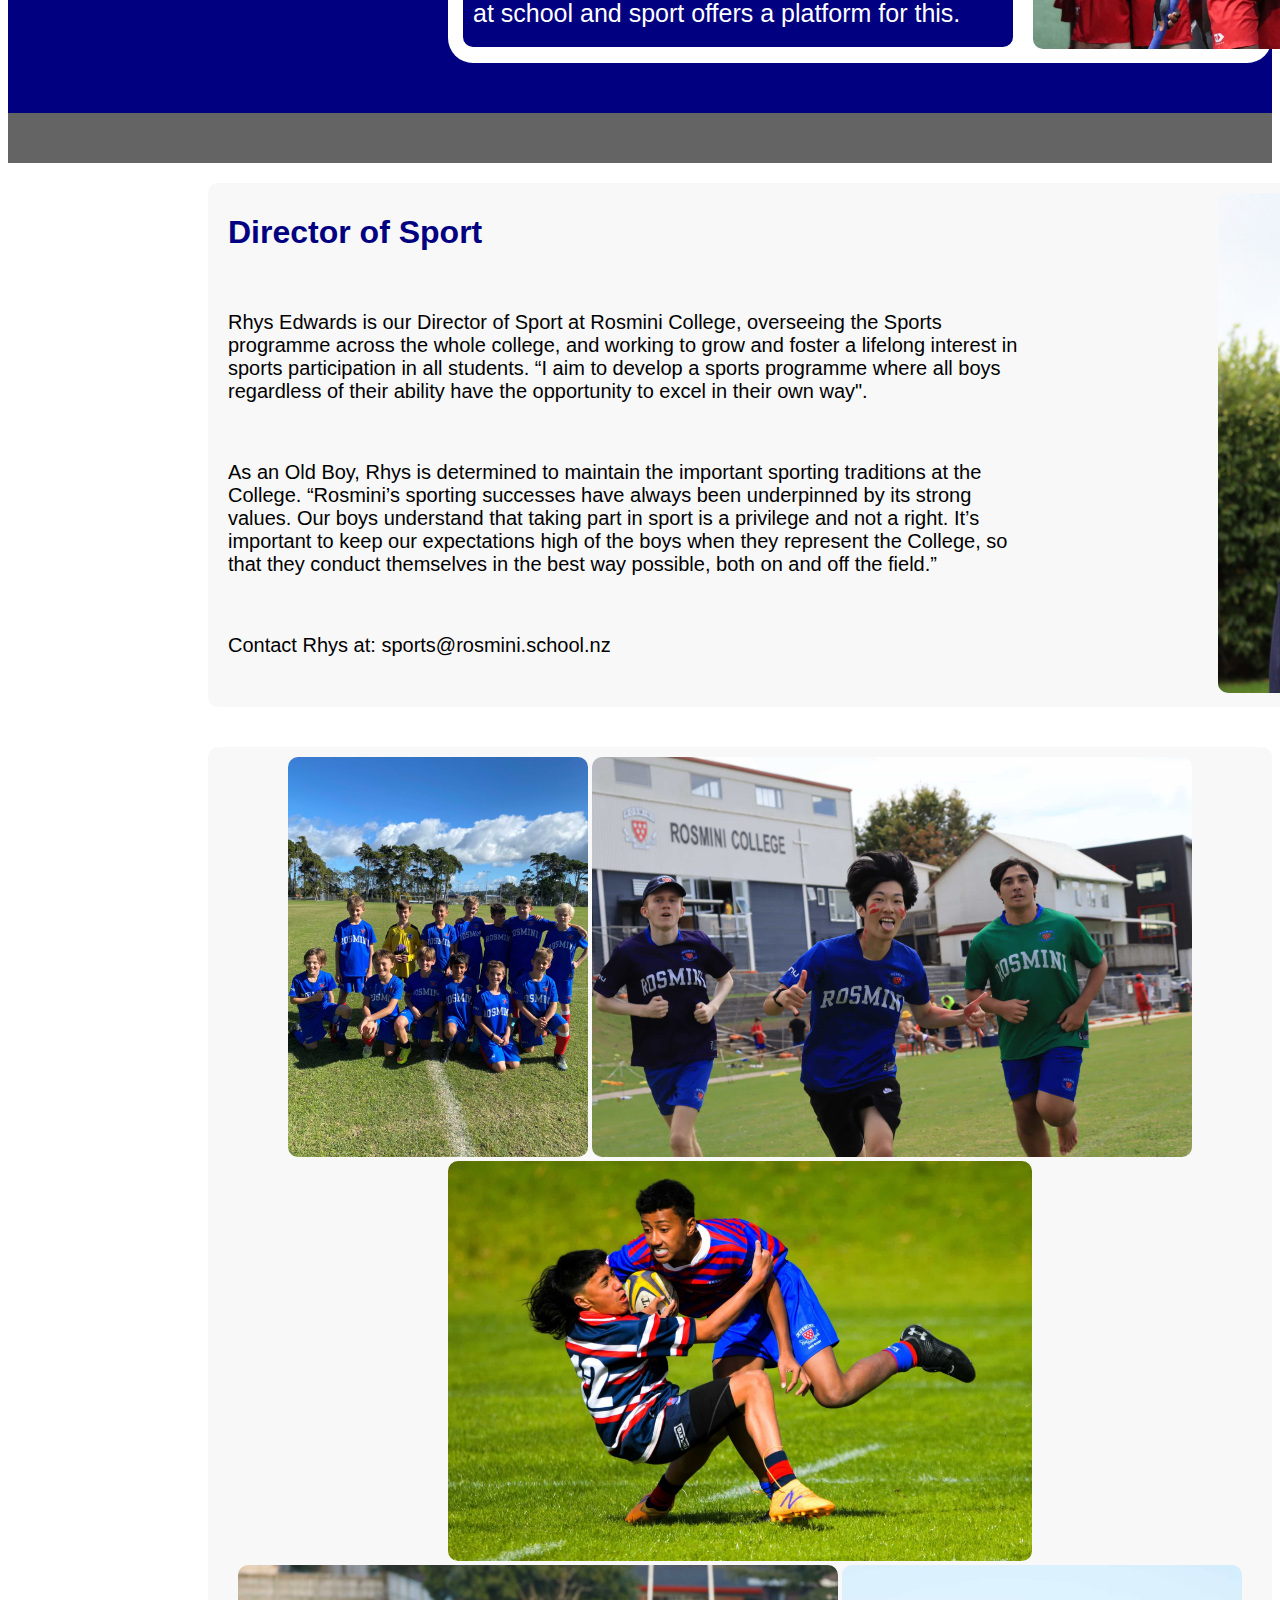
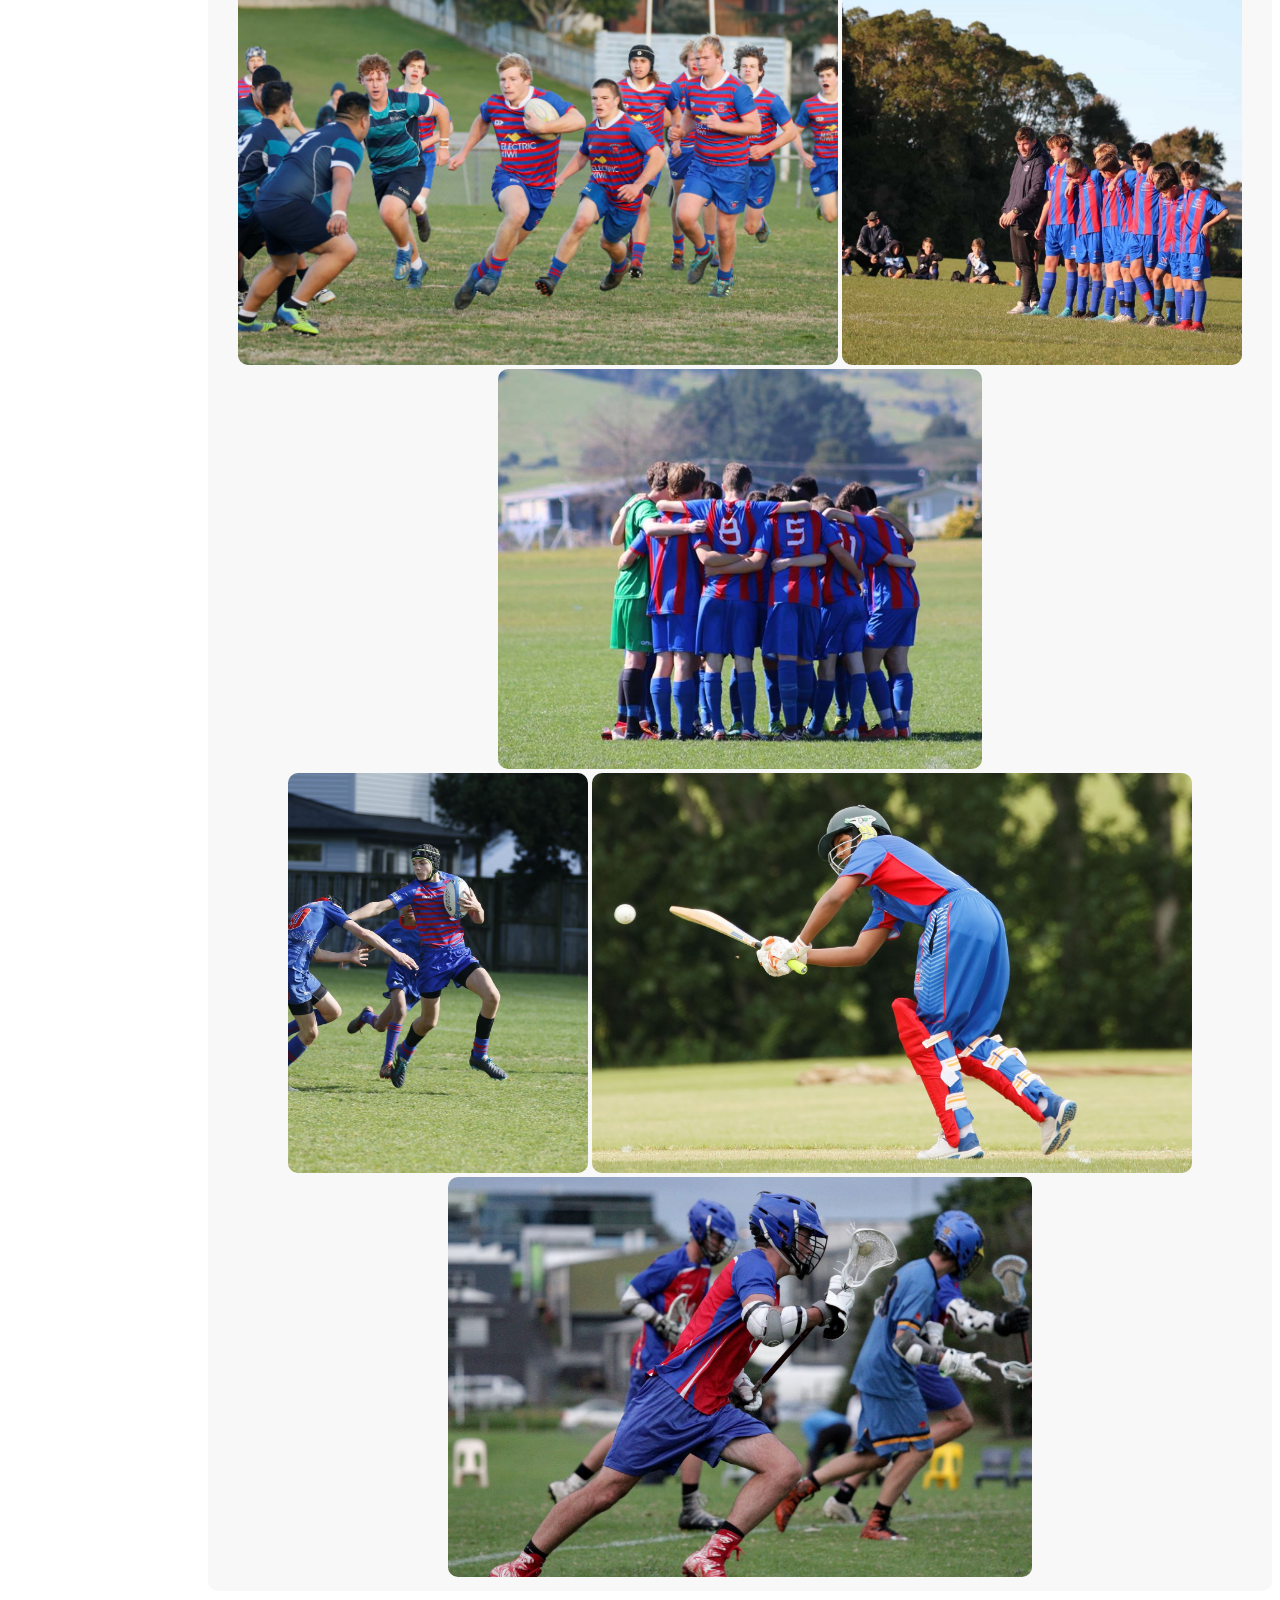
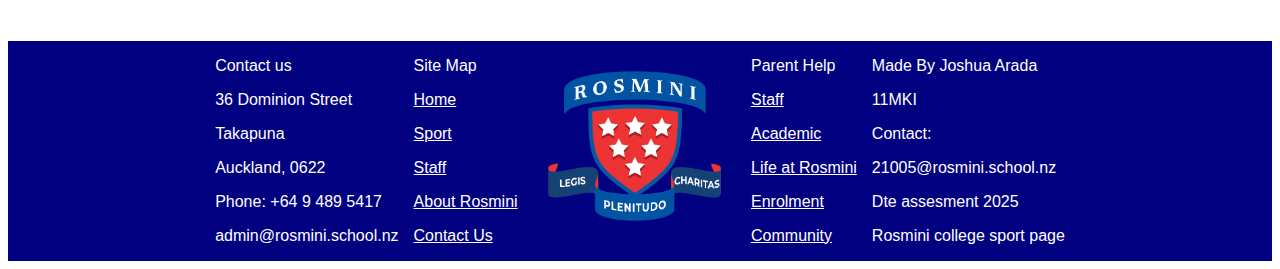
==== commit c55687e7: "Added director of sport and links in sport page" ====
--- a/sport.html
+++ b/sport.html
@@ -28,6 +28,8 @@
             <a class="but" link href="https://www.rosmini.school.nz/enrolment">Enrolment</a>
             <h1 class="butspace">|</h1>
             <a class="but" link href="https://www.rosmini.school.nz/contact-us">Contact Us</a>
+            <h1 class="butspace">|</h1>
+            <a class="but" link href="https://rosmini.bridge.school.nz/">Portal</a>
         </div>
     </div>
     <div class="stars">
@@ -44,46 +46,49 @@
             <div class="sports1">
                 <div class="bit">
                     <img  class="bitimg" src="images/b1d66883-1eb4-4fa4-bfb9-3f95bba410b1_wo.jpg">
-                    <h1 class="bittxt">Football</h1>
+                    <a class="sportlink" href="https://www.sporty.co.nz/rosmini/sports-1/footballfutsal-1" ><h1 class="bittxt">Football</h1></a>
                 </div>
                 <div class="bit">
                     <img  class="bitimg" src="Student Assessment Resource/Student Assessment Resource/Sports/basketball.jpg">
-                    <h1>Basketball</h1>
+                    <a class="sportlink" href="https://www.sporty.co.nz/rosminicollegebasketball" ><h1>Basketball</h1></a>
                 </div>
                 <div class="bit">
                     <img  class="bitimg" src="Student Assessment Resource/Student Assessment Resource/Sports/criket.jpg">
-                    <h1>cricket</h1>
+                    <a class="sportlink" href="https://www.sporty.co.nz/rosmini/sports-1/cricket"><h1>Cricket</h1></a>
                 </div>
                 <div class="bit">
                     <img  class="bitimg" src="Student Assessment Resource/Student Assessment Resource/Sports/lacrose.jpg">
-                    <h1>lacrose</h1>
+                    <a class="sportlink" href="https://www.sporty.co.nz/rosminicollegelacrosse" ><h1>Lacrosse</h1></a>
                 </div>
                 <div class="bit">
                     <img  class="bitimg" src="Student Assessment Resource/Student Assessment Resource/Sports/hockey.jpg">
-                    <h1>hockey</h1>
+                    <a class="sportlink" href="https://www.sporty.co.nz/rosmini/sports-1/hockey-1/hockey-1" ><h1>hockey</h1></a>
                 </div>
             </div>
             <div class="sports2">
                 <div class="bit">
                     <img class="bitimg" src="Student Assessment Resource/Student Assessment Resource/Sports/tennis.jpg">
-                    <h1>Tennis</h1>
+                    <a class="sportlink" href="https://www.sporty.co.nz/rosminicollegetennis" ><h1>Tennis</h1></a>
                 </div>
                 <div class="bit">
                     <img  class="bitimg" src="Student Assessment Resource/Student Assessment Resource/Sports/rugby.jpg">
-                    <h1>Rugby</h1>
+                    <a class="sportlink" href="https://www.sporty.co.nz/rosmini/sports-1/hockey-1/hockey-1"><h1>Rugby</h1></a>
                 </div>
                 <div class="bit">
                     <img  class="bitimg" src="Student Assessment Resource/Student Assessment Resource/Sports/water polo.jpg">
-                    <h1>Water polo</h1>
+                    <a class="sportlink" href="https://www.sporty.co.nz/rosmini/sports-1/water-polo-1" ><h1>Water polo</h1></a>
                 </div>
                 <div class="bit">
                     <img  class="bitimg" src="Student Assessment Resource/Student Assessment Resource/Sports/track.jpg">
-                    <h1>Track</h1>
+                    <a class="sportlink" href="https://www.sporty.co.nz/rosminicollegeathletics" ><h1>Track</h1></a>
                 </div>
                 <div class="bit">
                     <img  class="bitimg" src="Student Assessment Resource/Student Assessment Resource/Sports/snowboard.jpg">
-                    <h1>Snowboard</h1>
+                    <a class="sportlink" href="https://www.sporty.co.nz/rosminicollegeskiing" ><h1>Snow-sport</h1></a>
                 </div>
+            </div>
+            <div class="moresport">
+                <a class="morelink" href="https://www.sporty.co.nz/rosmini/">Click for more sport</a>
             </div>
         </div>
     </div>
@@ -104,6 +109,22 @@
     </div>
     <div class="blackcon">
         <div class="black">
+        </div>
+    </div>
+    <div class="dircon">
+        <div class="director">
+            <div class="dirtext">
+                <h1 class="dirtit">Director of Sport</h1>
+                <br>
+                <p class="dirbit">Rhys Edwards is our Director of Sport at Rosmini College, overseeing the Sports programme across the whole college, and working to grow and foster a lifelong interest in sports participation in all students. “I aim to develop a sports programme where all boys regardless of their ability have the opportunity to excel in their own way".</p>
+                <br>
+                <p class="dirbit">As an Old Boy, Rhys is determined to maintain the important sporting traditions at the College. “Rosmini’s sporting successes have always been underpinned by its strong values. Our boys understand that taking part in sport is a privilege and not a right. It’s important to keep our expectations high of the boys when they represent the College, so that they conduct themselves in the best way possible, both on and off the field.”</p>
+                <br>
+                <p class="dirbit">Contact Rhys at: sports@rosmini.school.nz</p>
+            </div>
+            <div>
+                <img class="dirimg" src="images/2022_09_02_profilepicturephoto.jpg">
+            </div>
         </div>
     </div>
     <div class="spocollagecon">
--- a/sport.css
+++ b/sport.css
@@ -305,4 +305,60 @@
 
 .footbut {
   color: white;
+}
+
+.sportlink {
+  color: white;
+}
+
+.dircon {
+  background-color: white;
+  justify-content: center;
+}
+
+.director {
+  margin-top: 20px;
+  padding: 10px;
+  display: flex;
+  flex-direction: row;
+  border-radius: 10px;
+  margin-left: 200px;
+  width: 1500px;
+  background-color: #F8F8F8;
+  font-family: Arial, Helvetica, sans-serif;
+}
+
+.dirtit {
+  color: navy;
+}
+
+.dirbit {
+  font-size: 20px;
+}
+
+.dirtext {
+  margin-left: 10px;
+  margin-right: 200px;
+  width: 800px
+}
+
+.dirimg {
+  border-radius: 10px;
+  width: 500px;
+  height: auto;
+}
+
+.moresport {
+  border-radius: 10px;
+  padding: 5px;
+  margin-left: 10px;
+  margin-right: 10px;
+  margin-bottom: 10px;
+  background-color: rgb(62, 62, 179);
+}
+
+.morelink {
+  color: white;
+  font-size: 20px;
+  margin-top: 5px;
 }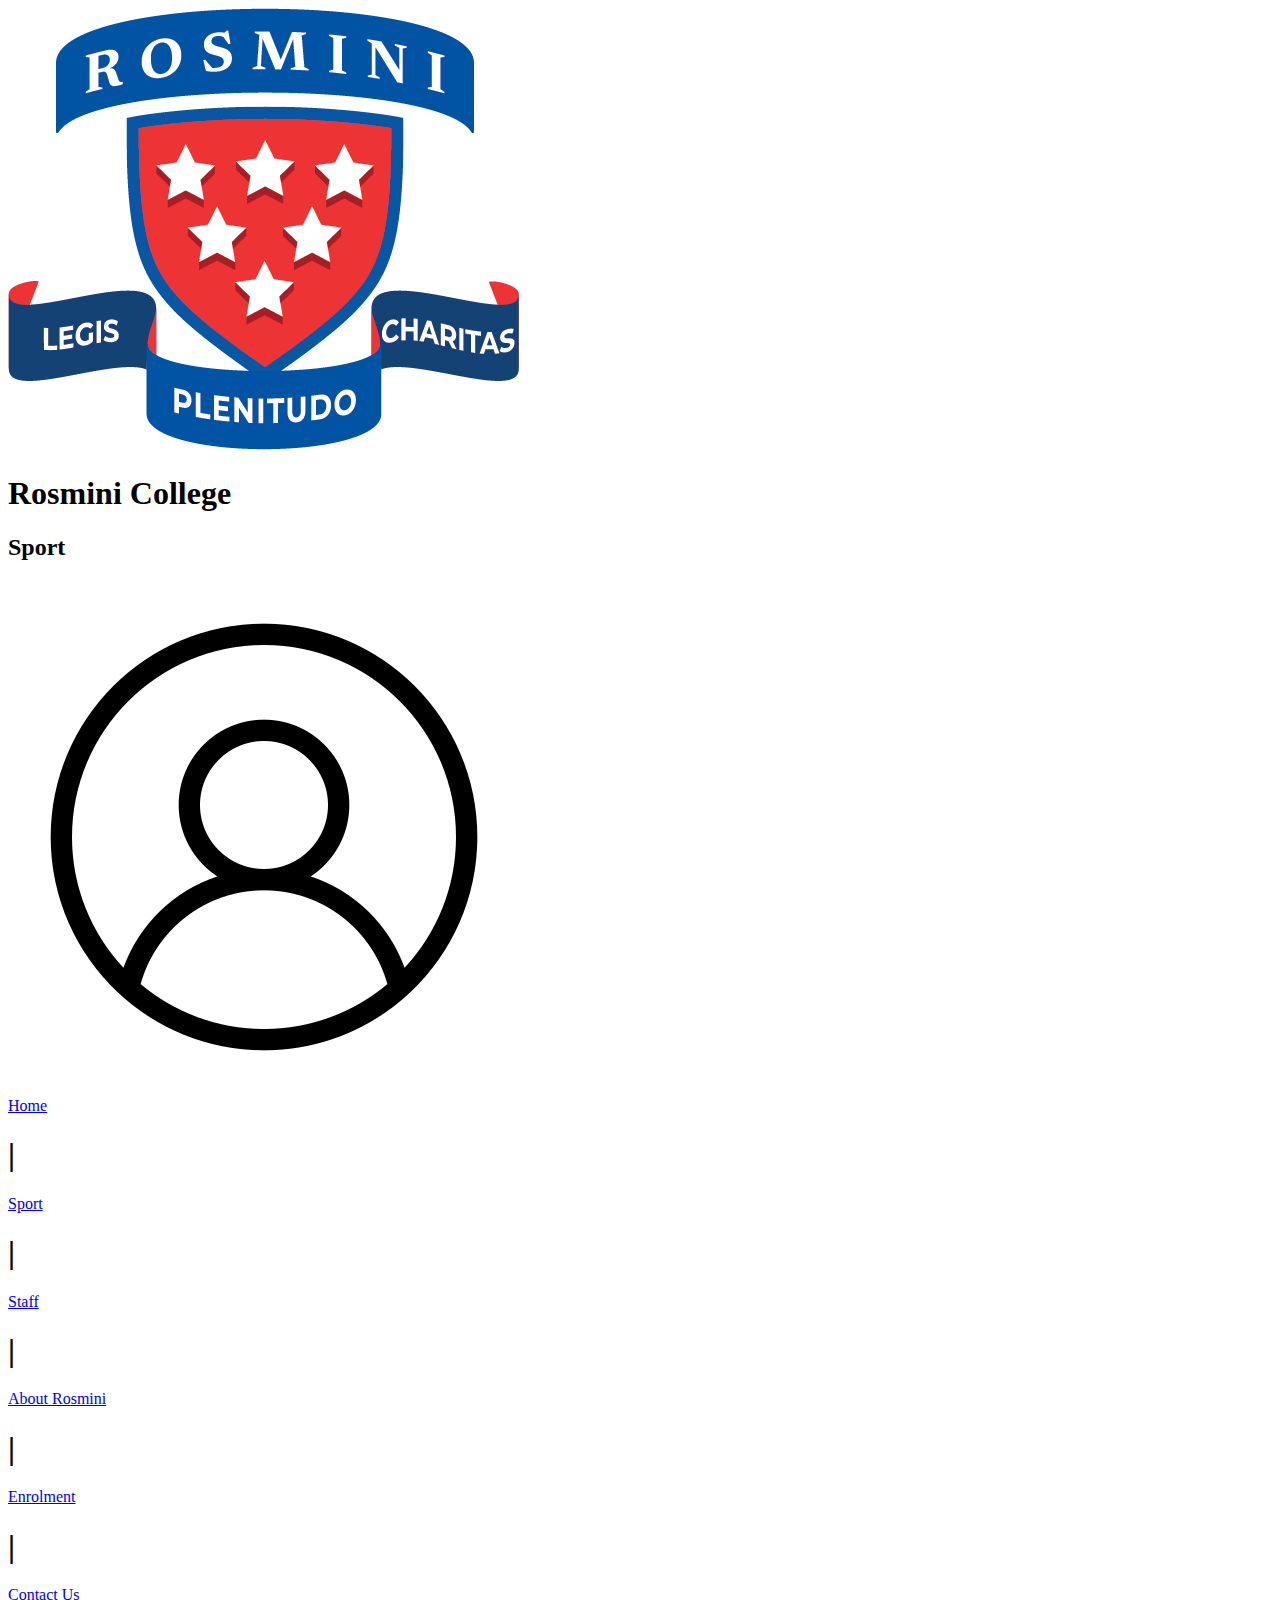
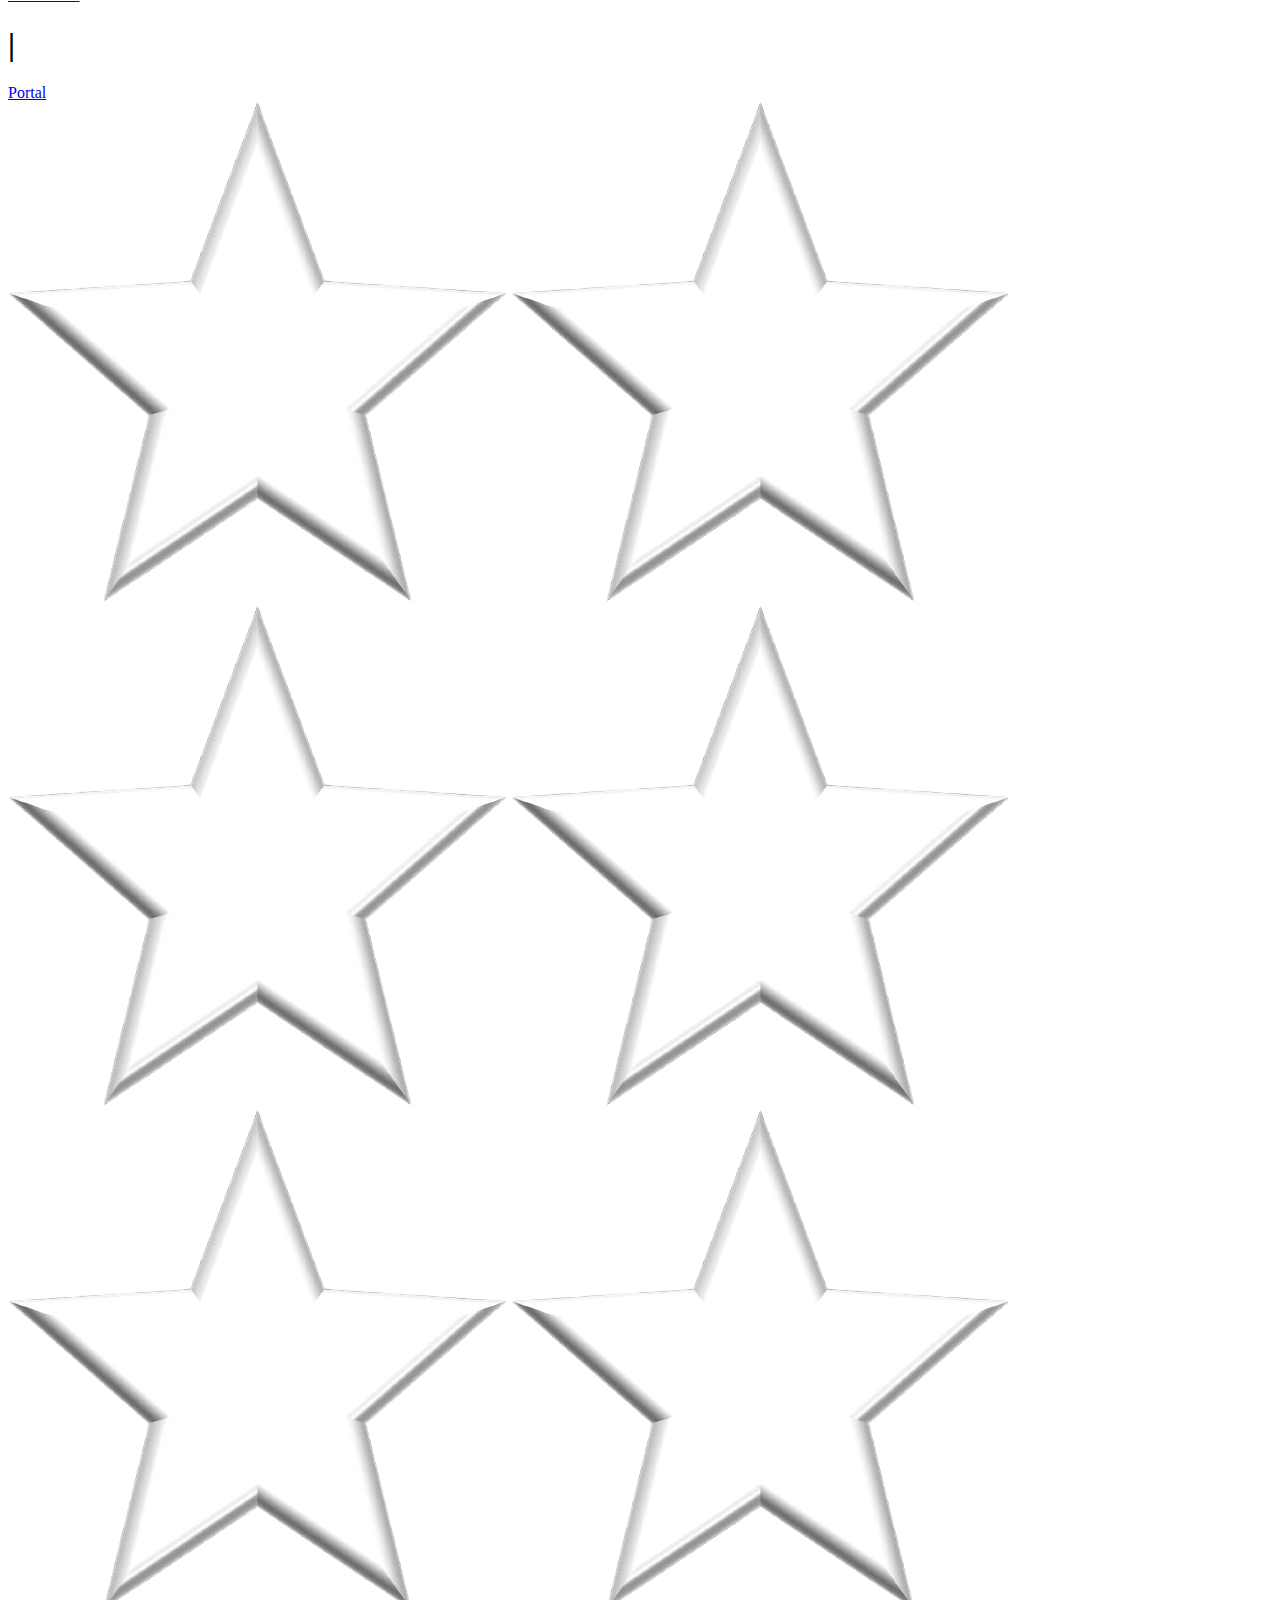
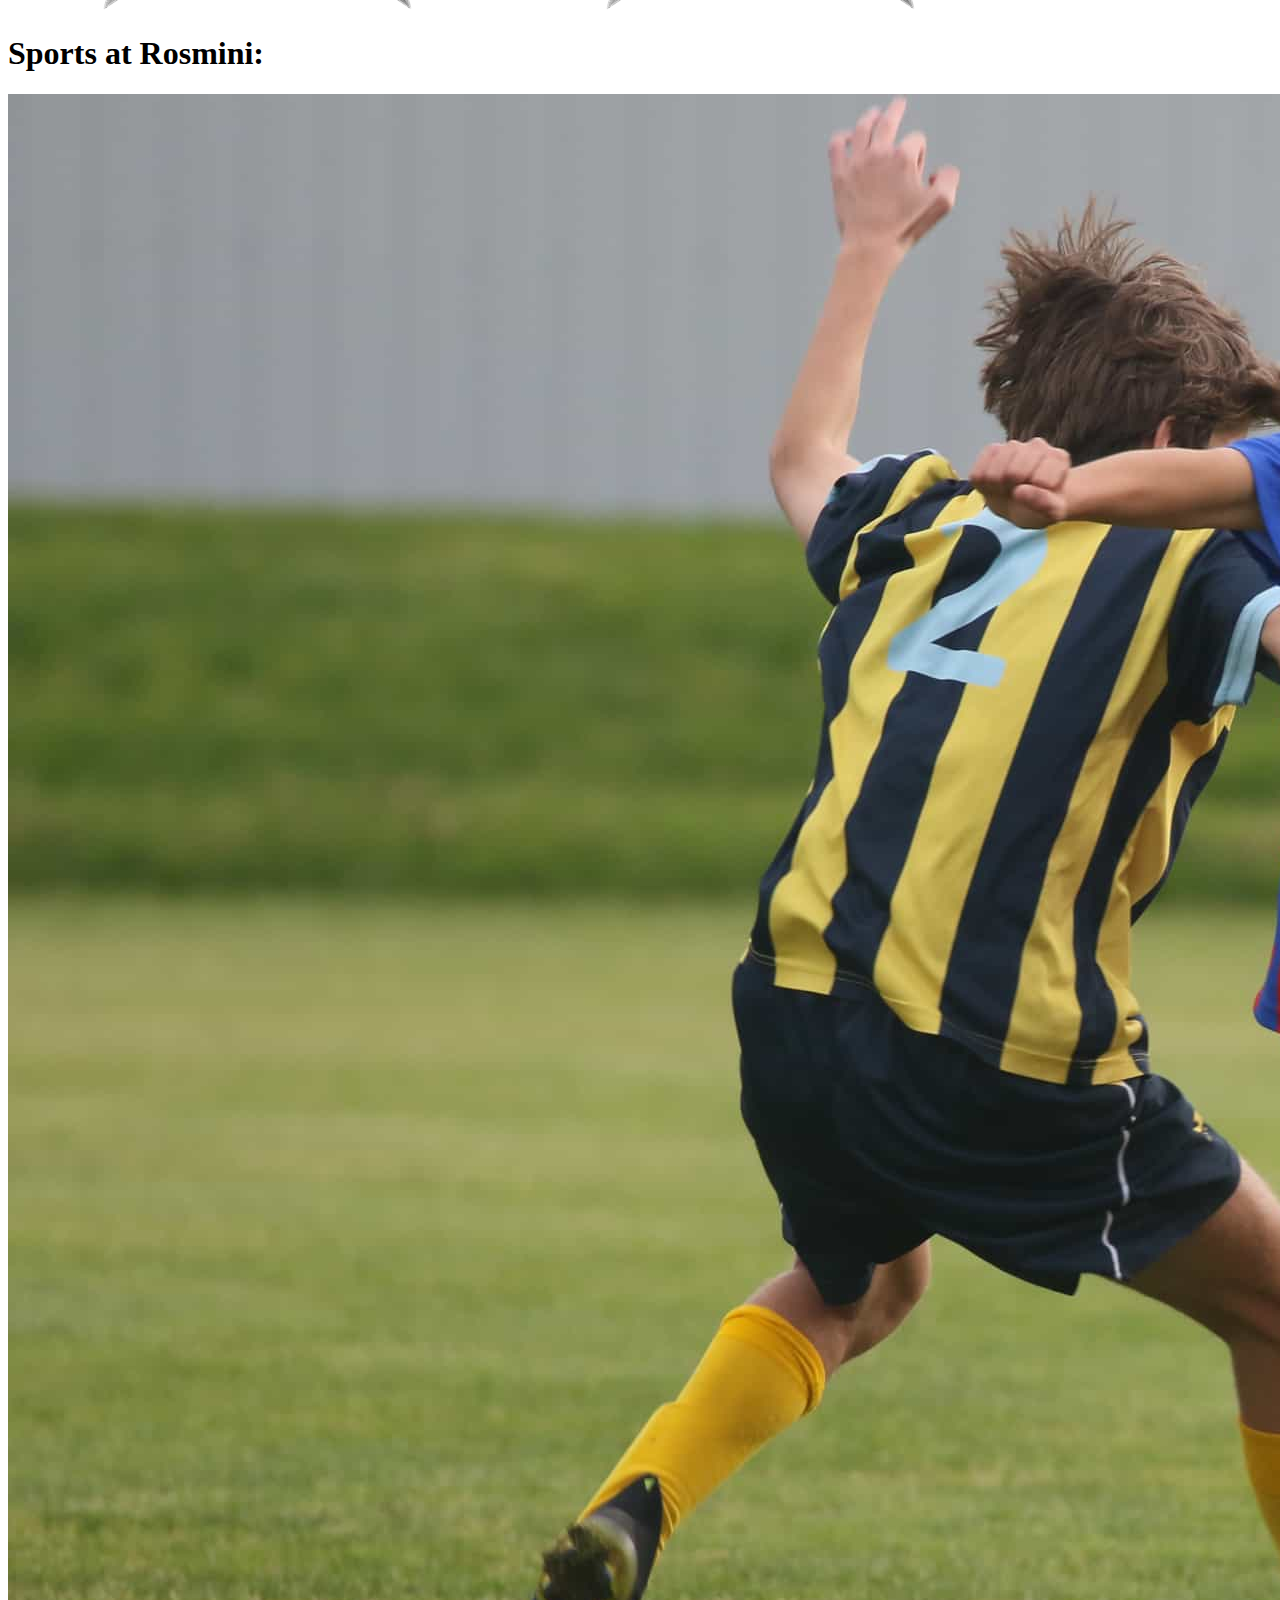
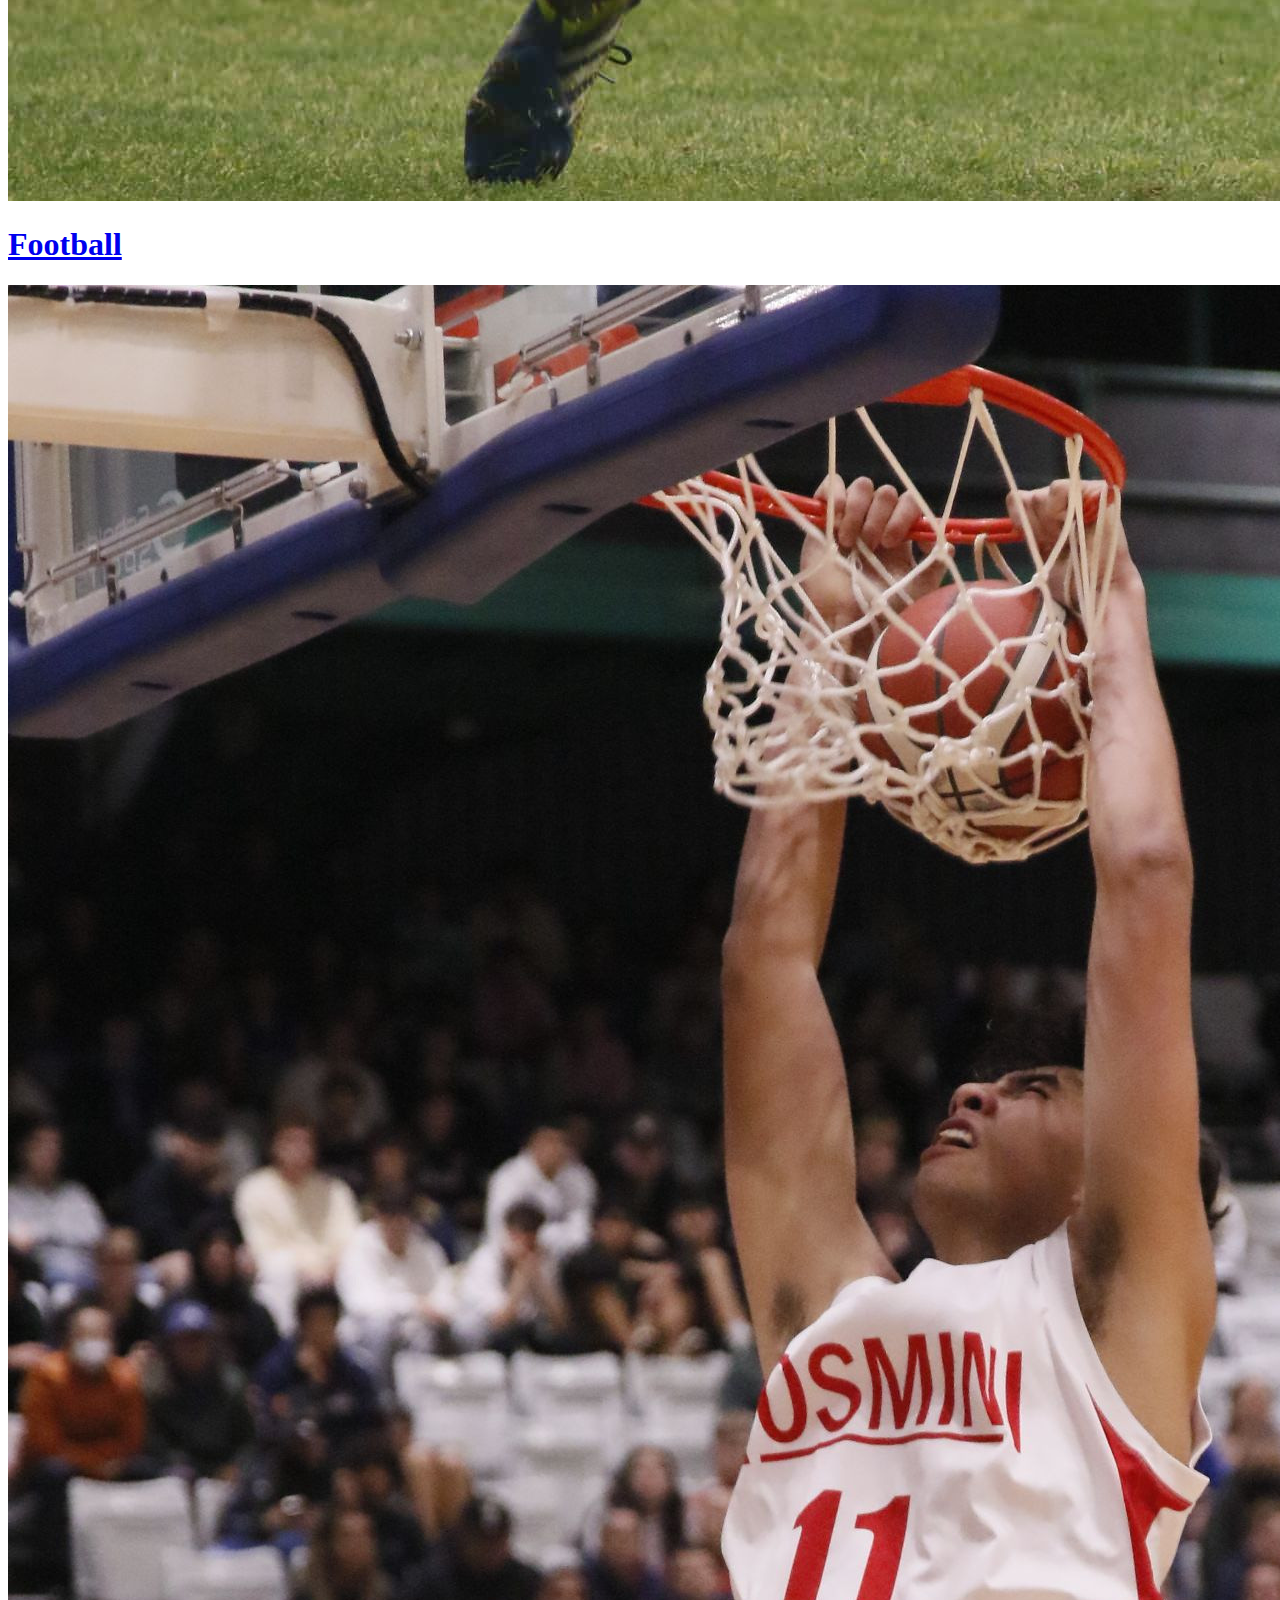
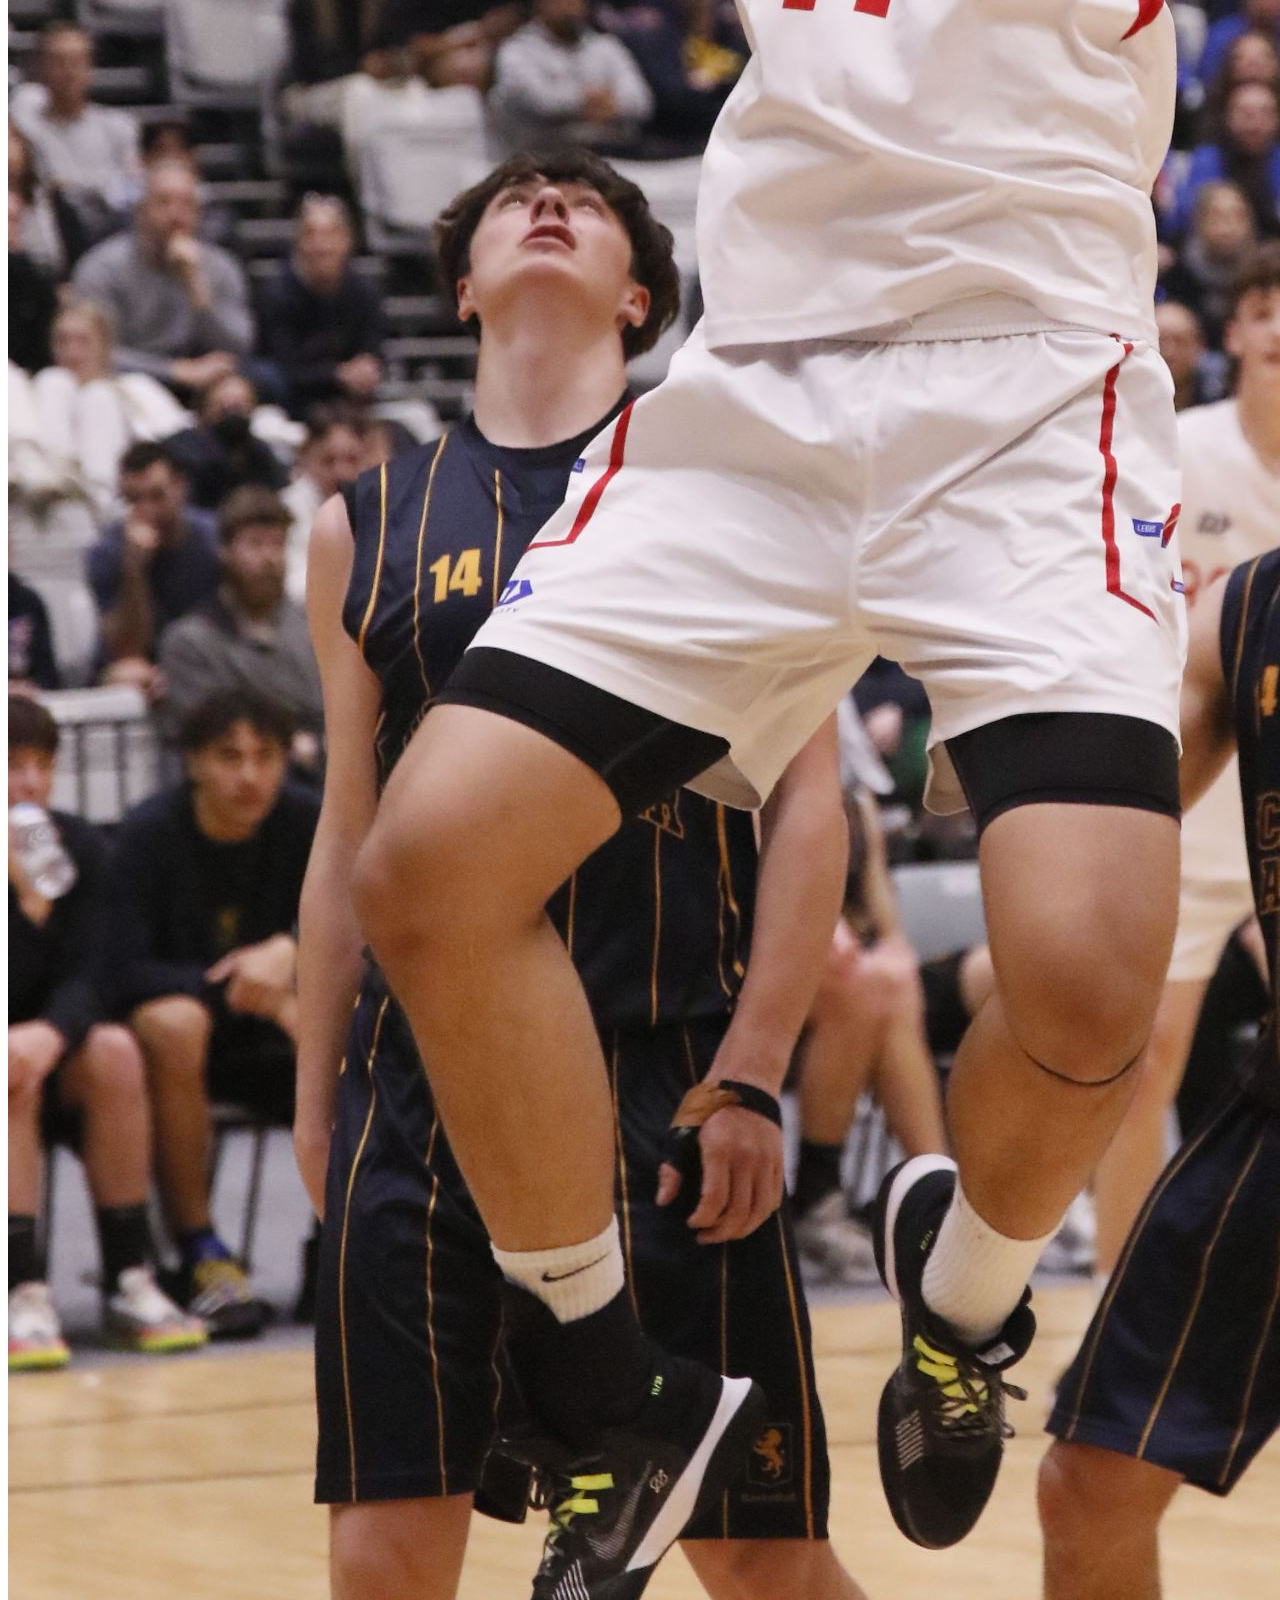
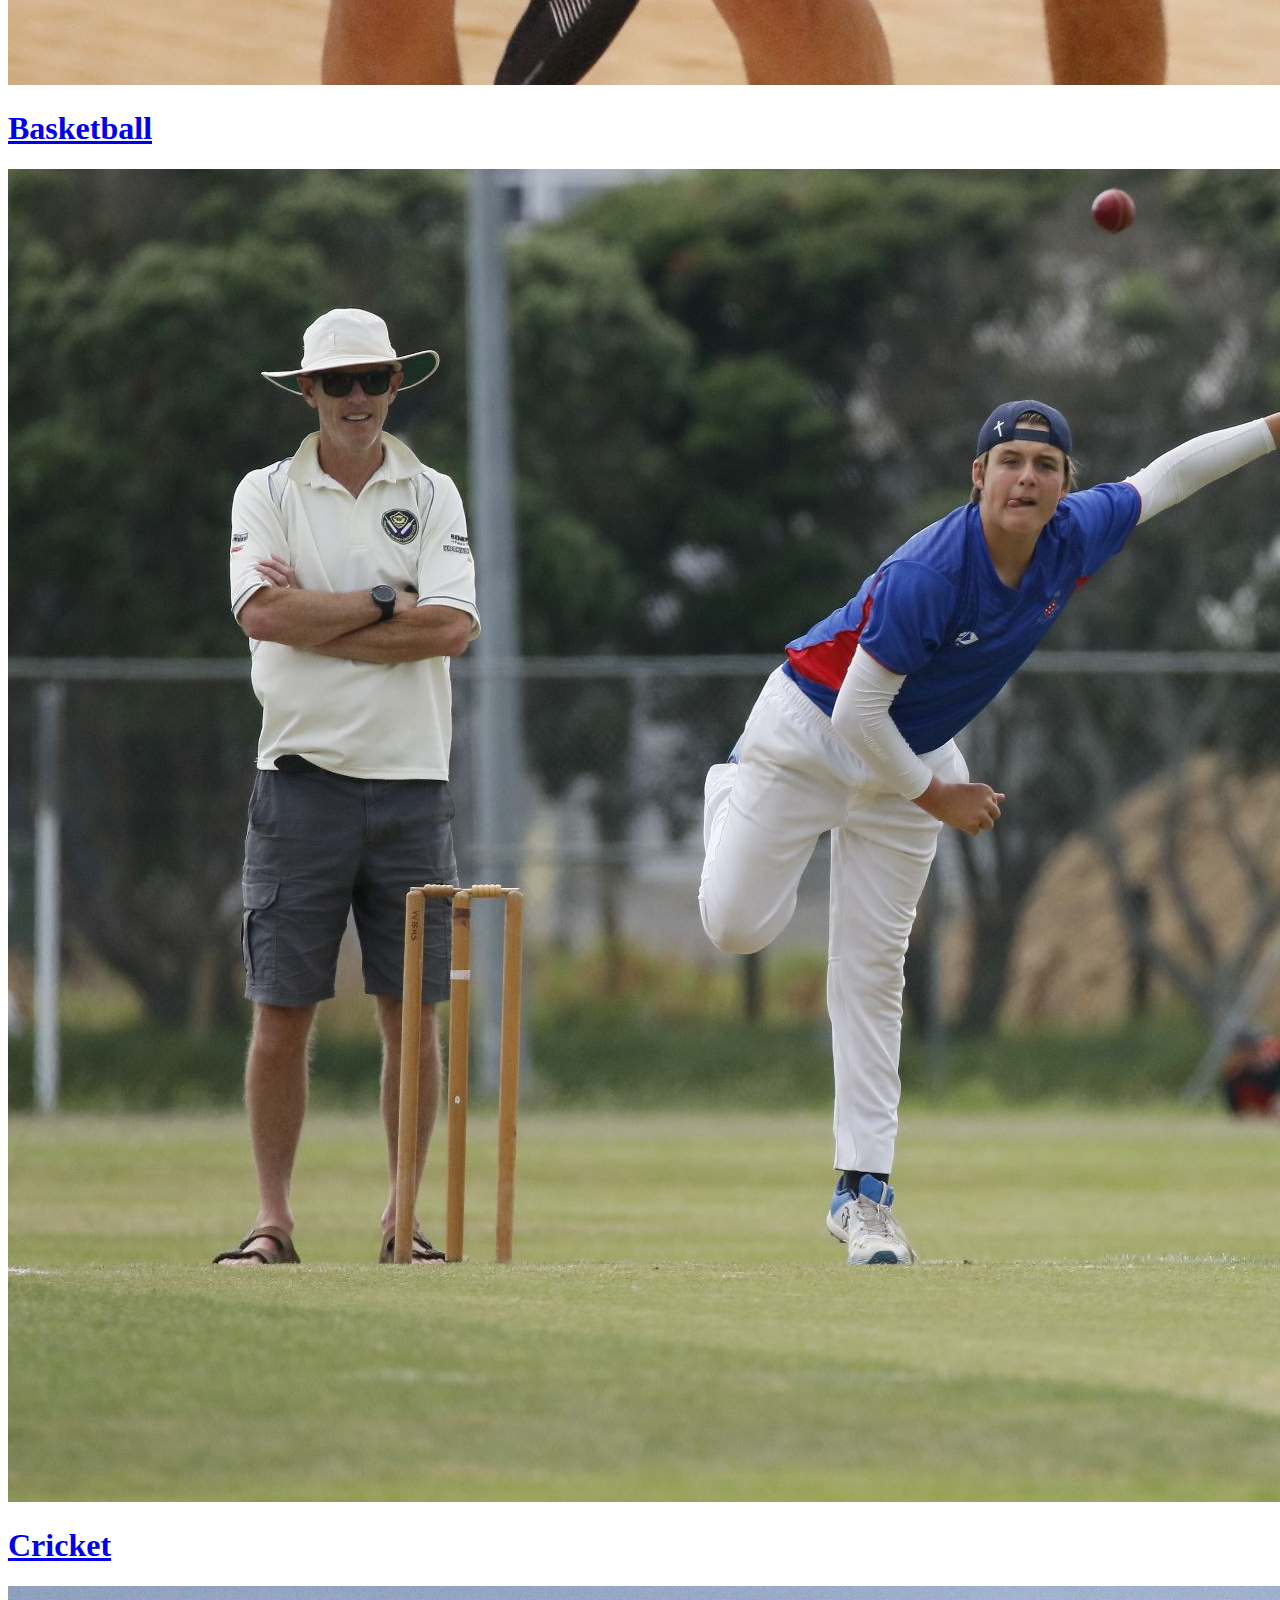
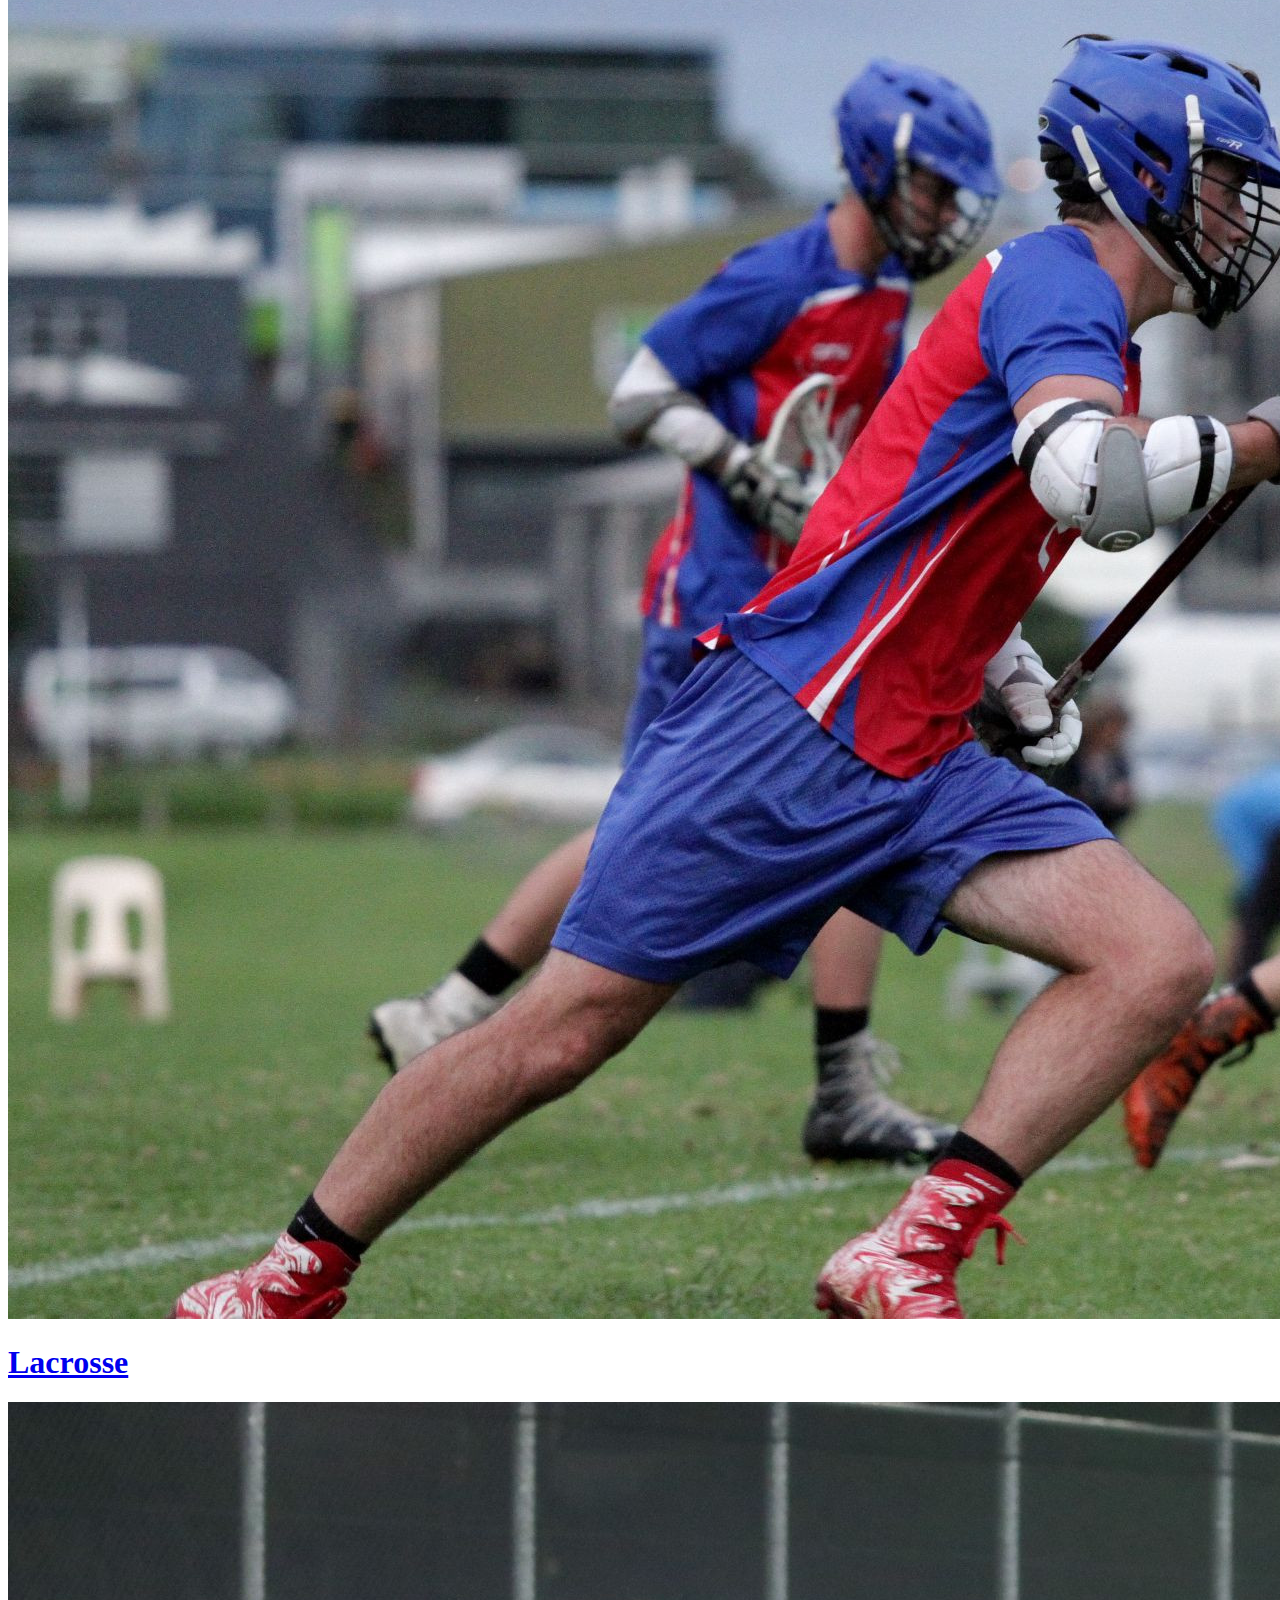
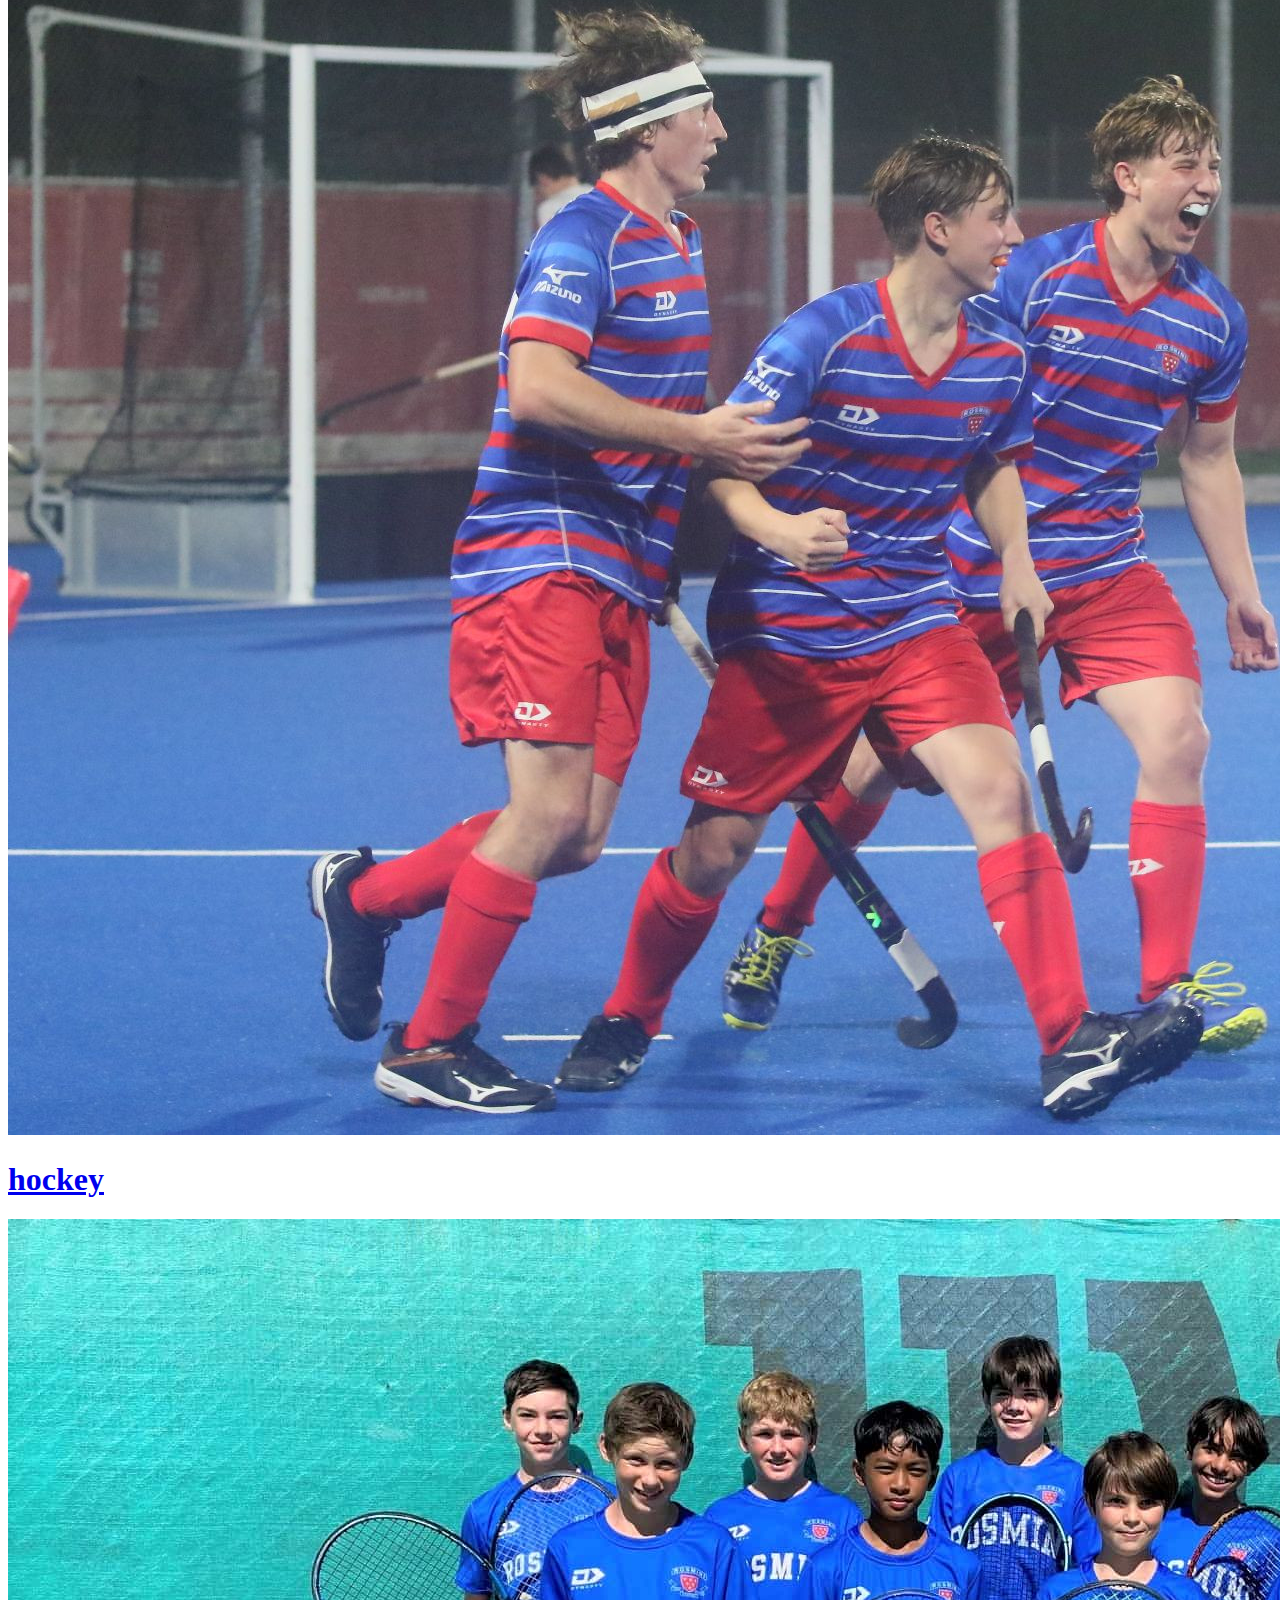
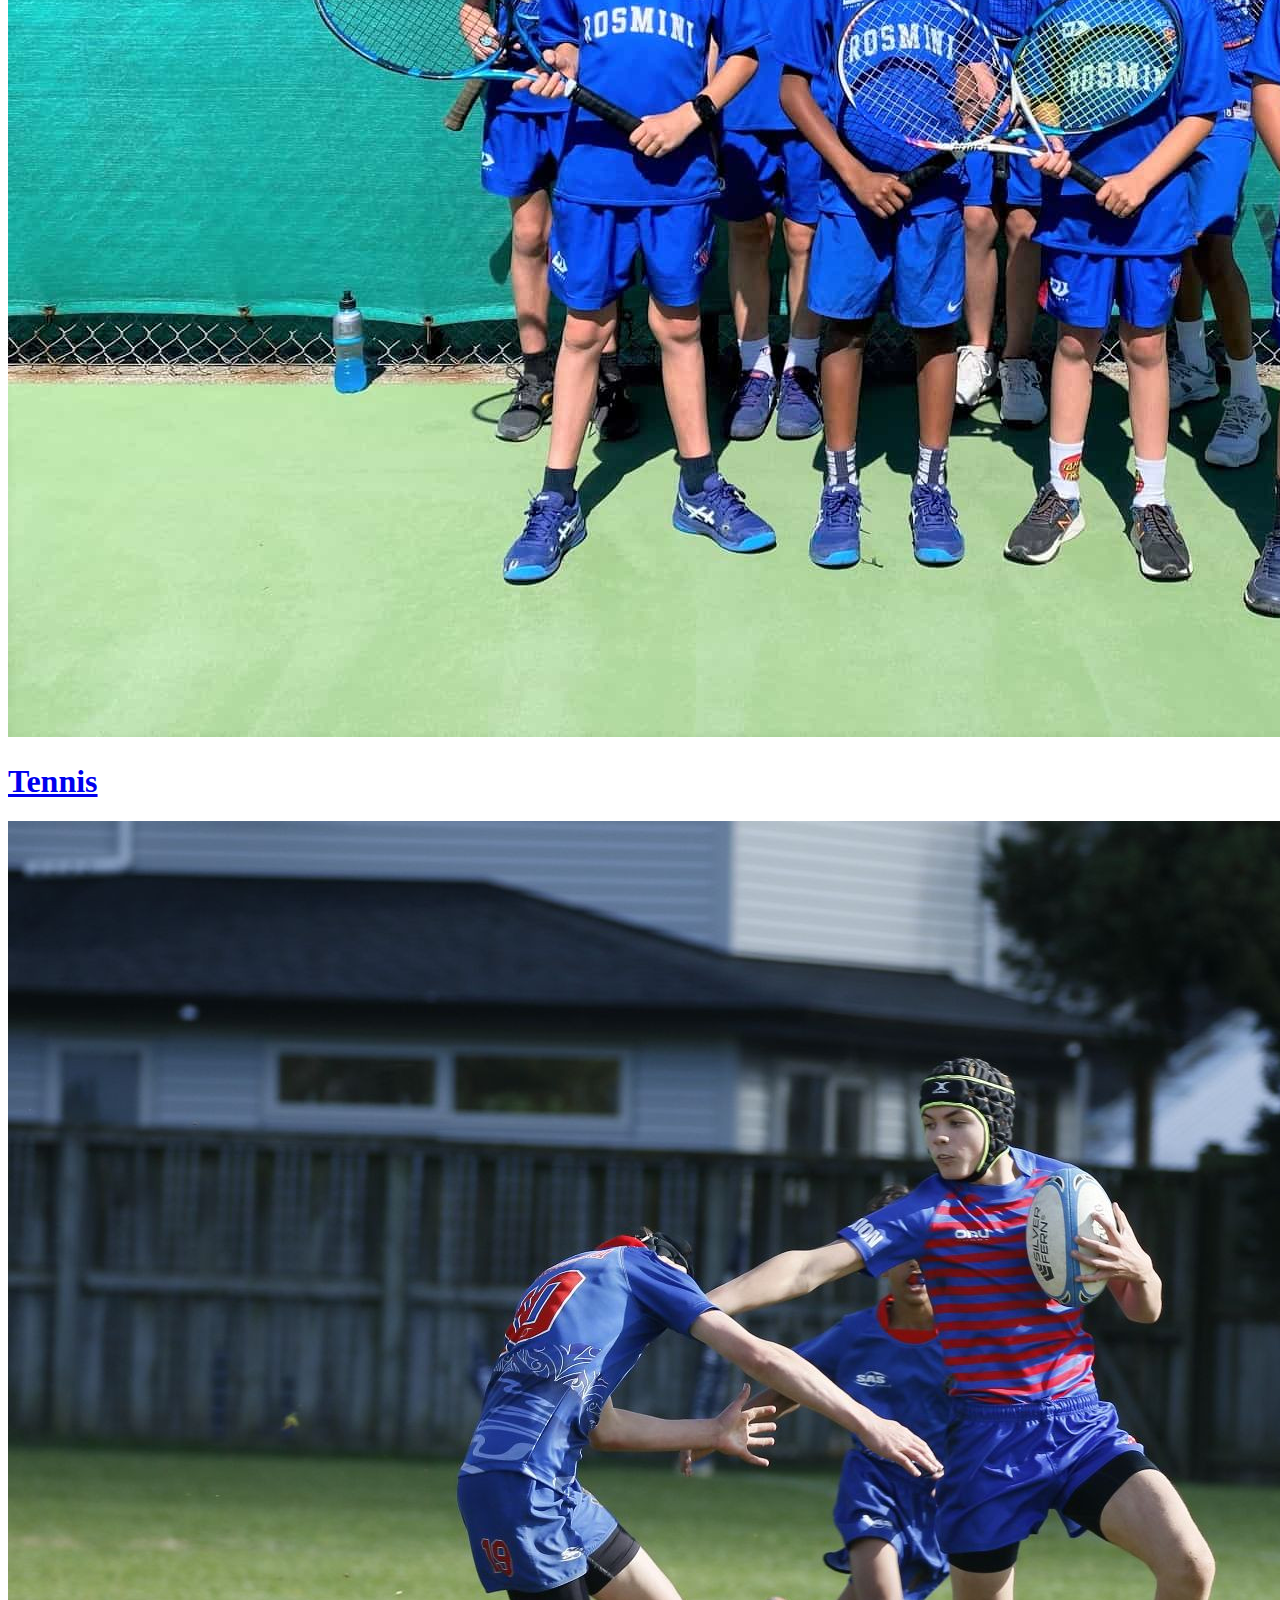
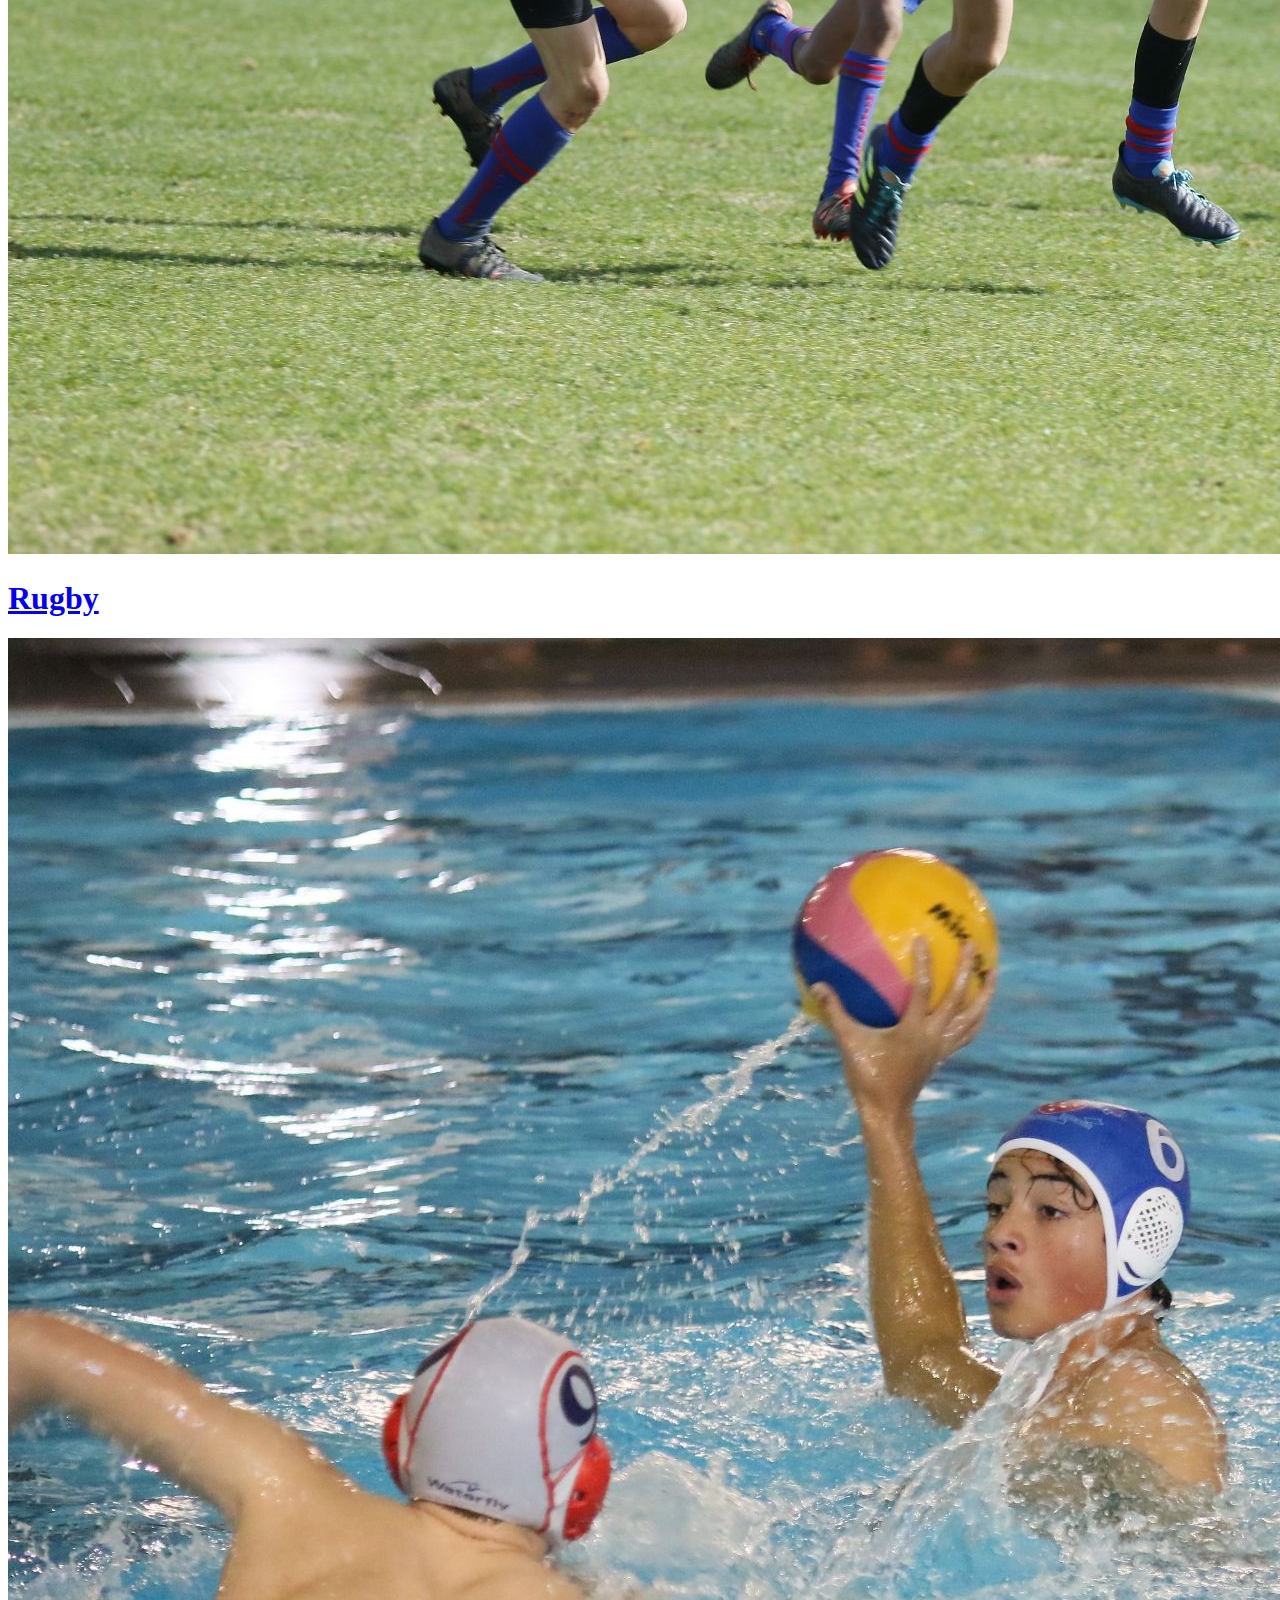
==== commit a9bf2148: "Fixing folders" ====
--- a/sport.html
+++ b/sport.html
@@ -4,7 +4,7 @@
     <meta charset="UTF-8">
     <meta name="viewport" content="width=device-width, initial-scale=1.0">
     <title>Rosmini_Sport</title>
-    <link rel="stylesheet" href="sport.css">
+    <link rel="stylesheet" href="../dte_website_assesment/CSS/sport.css">
 </head>
 <body>
     <div class="navbar">
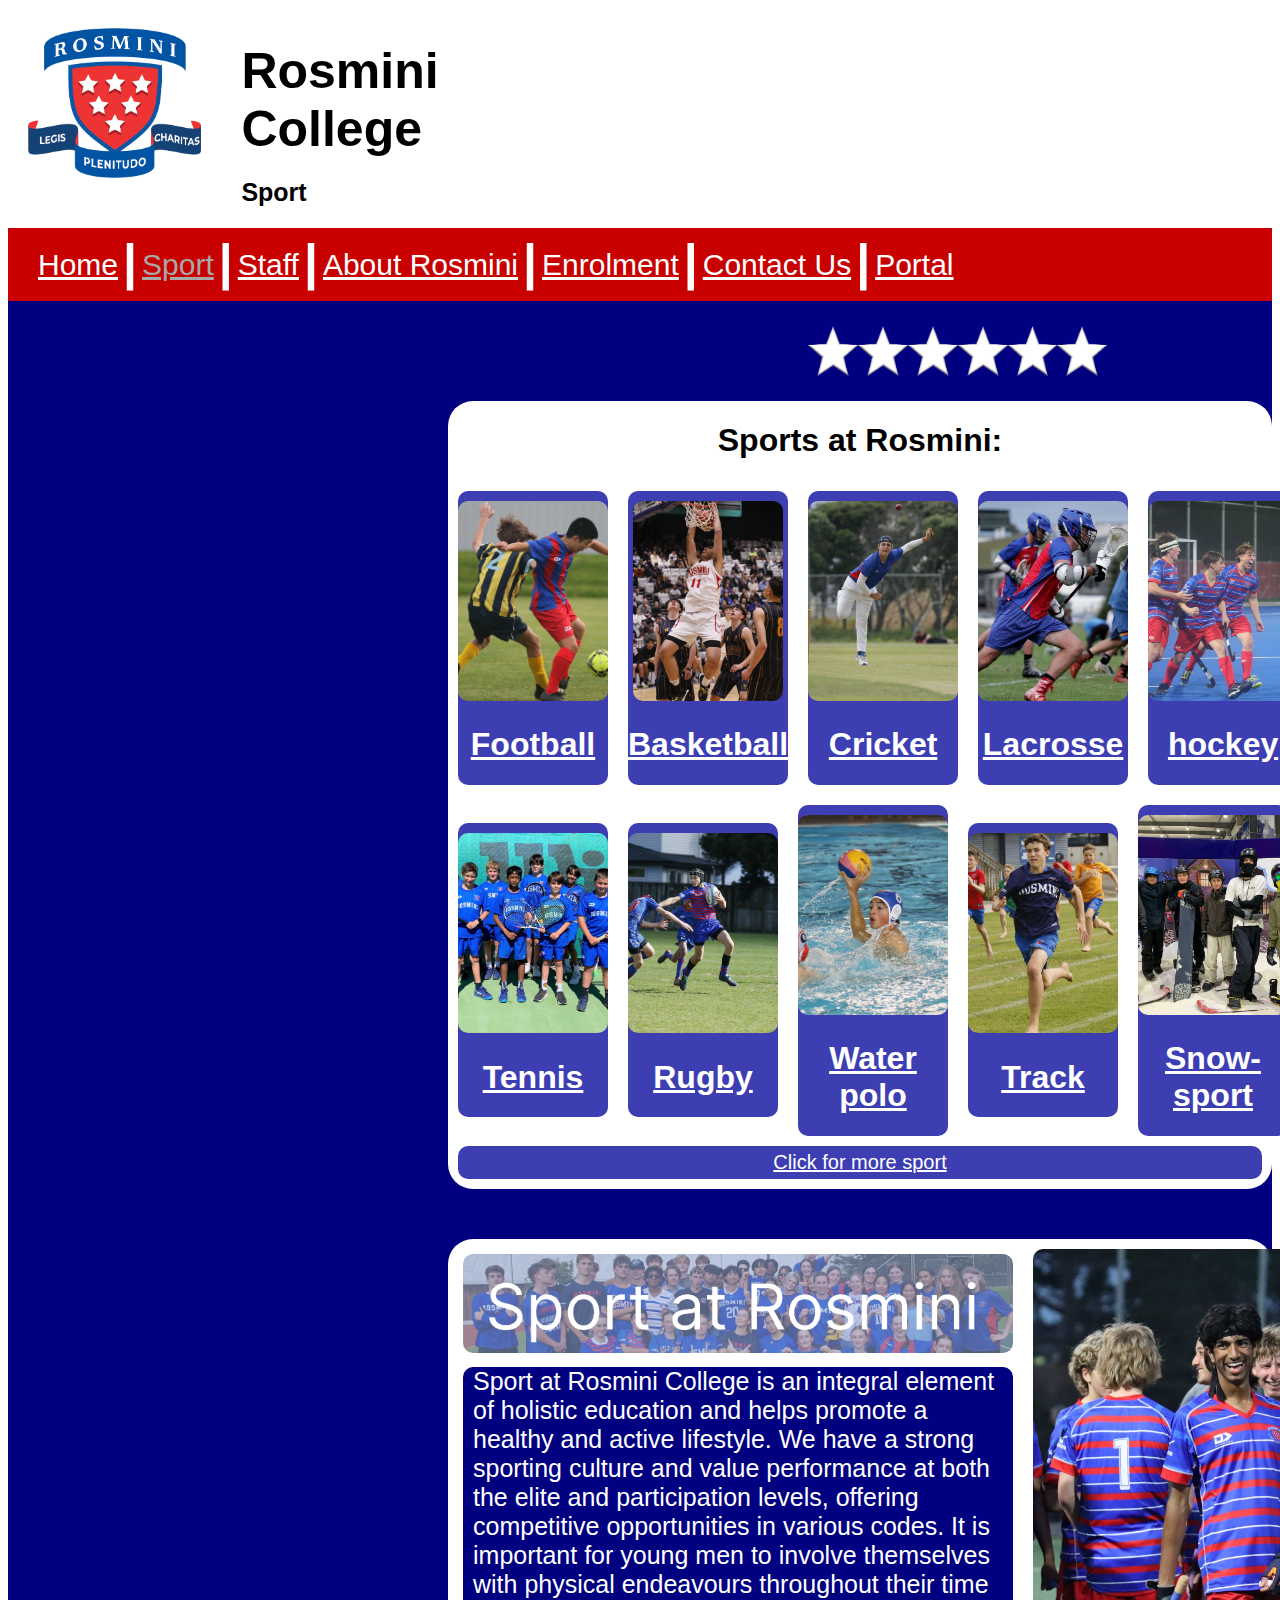
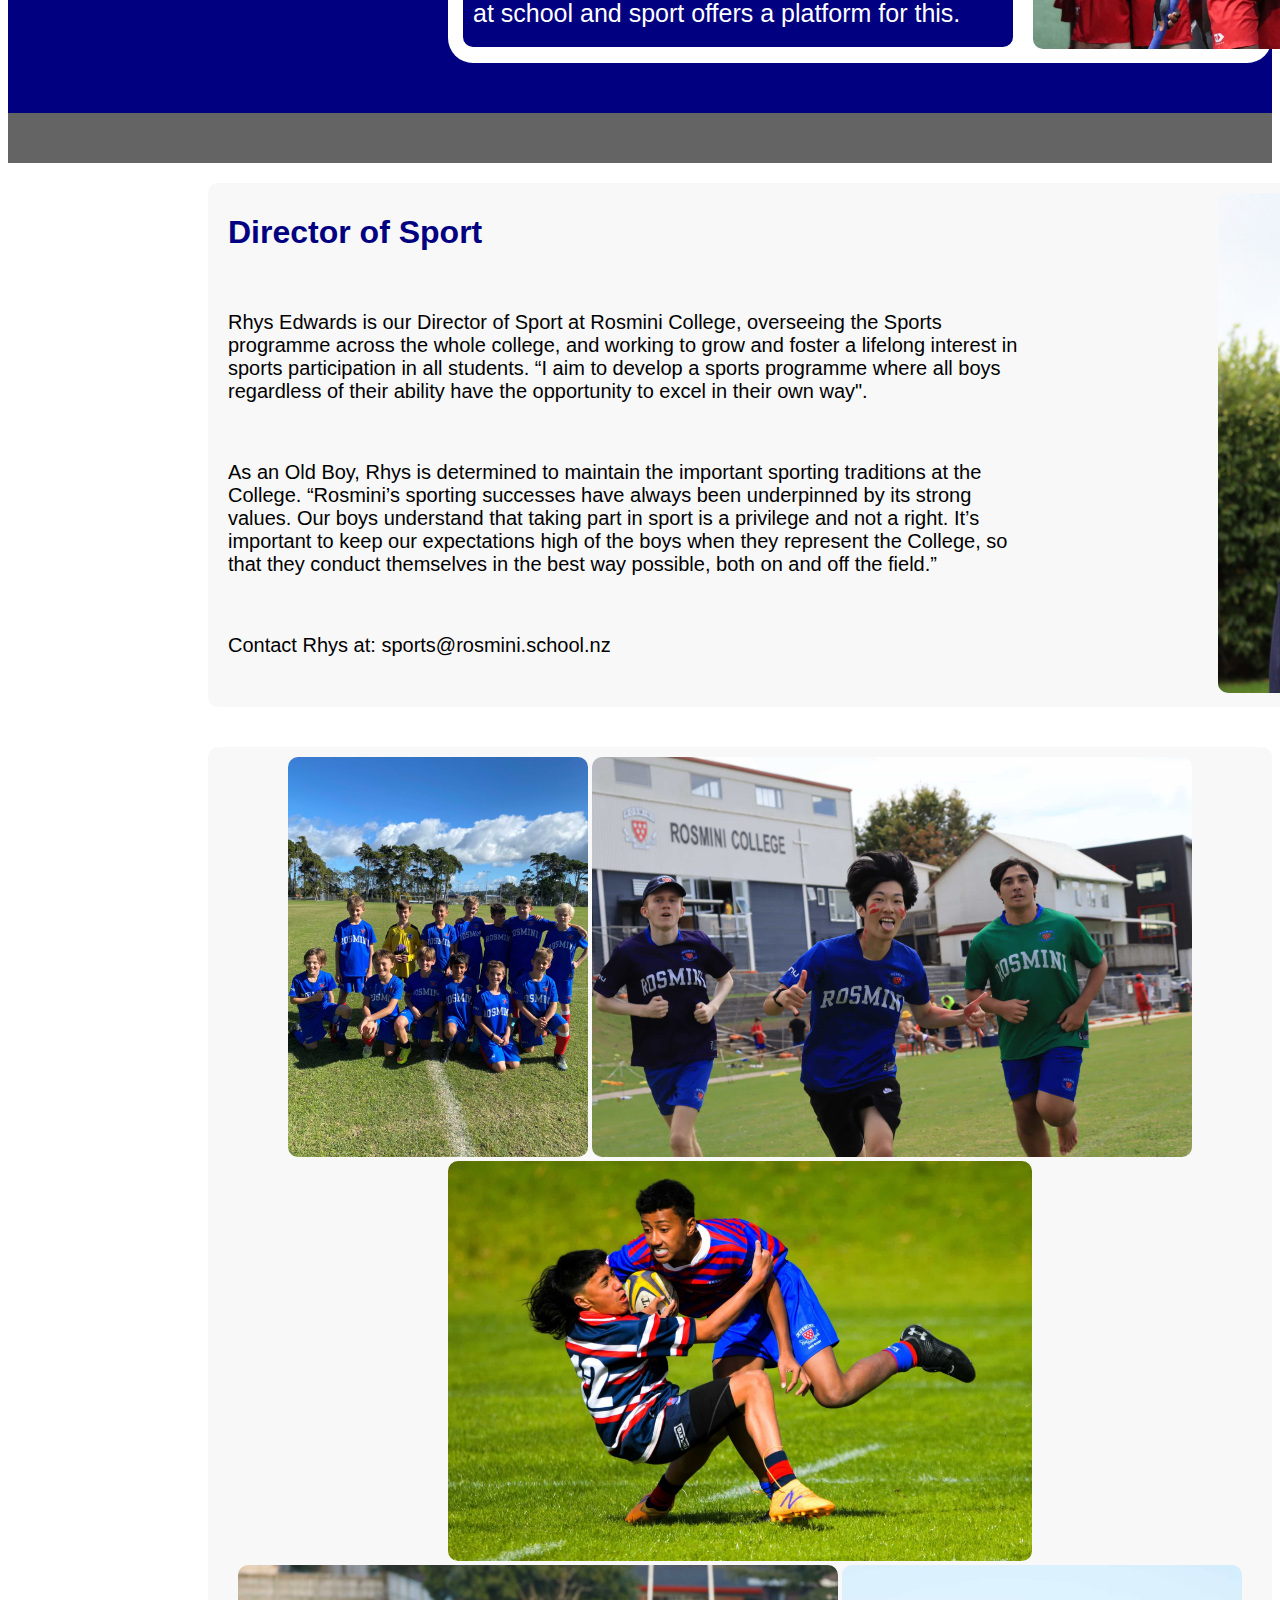
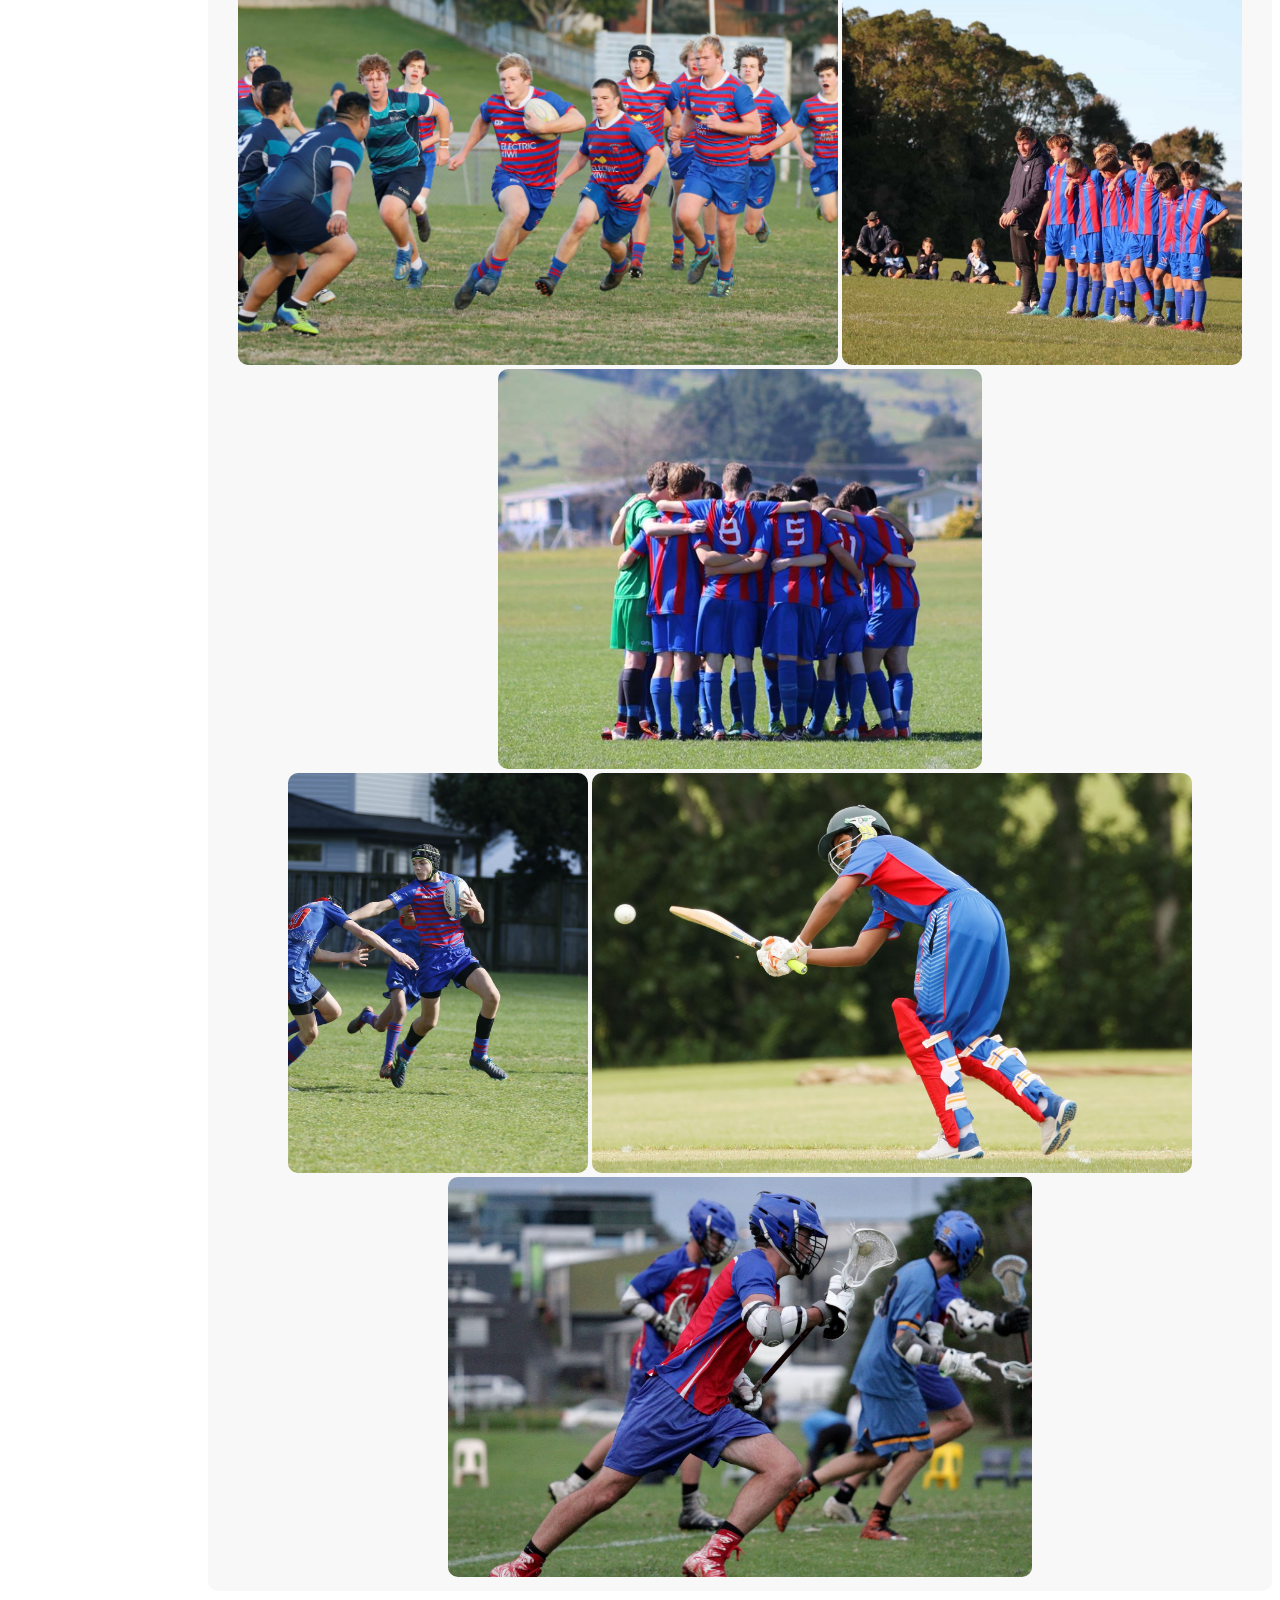
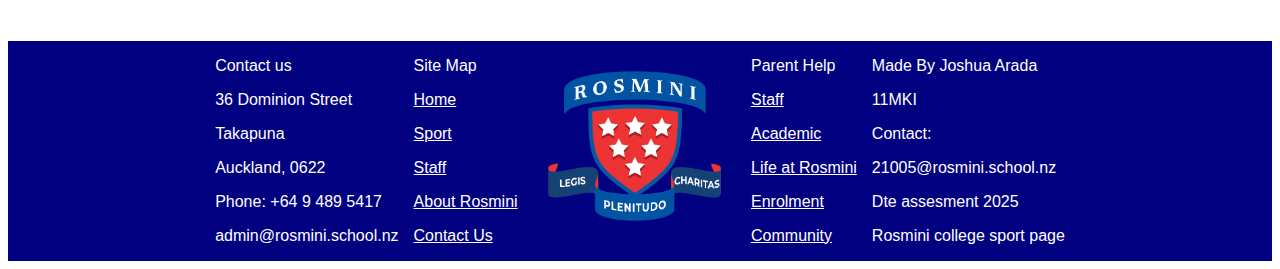
==== commit 12e31888: "FIxed folders" ====
--- a/sport.html
+++ b/sport.html
@@ -4,7 +4,7 @@
     <meta charset="UTF-8">
     <meta name="viewport" content="width=device-width, initial-scale=1.0">
     <title>Rosmini_Sport</title>
-    <link rel="stylesheet" href="../dte_website_assesment/CSS/sport.css">
+    <link rel="stylesheet" href="sport.css">
 </head>
 <body>
     <div class="navbar">
--- a/sport.css
+++ b/sport.css
@@ -0,0 +1,364 @@
+.body {
+    margin: 0;
+    padding: 0;
+    background-color: navy;
+    font-family: Arial, Helvetica, sans-serif;
+}
+
+.navbartop {
+    background: white;
+    display: flex;
+    flex-direction: row;
+}
+
+.name {
+  color: black;
+  margin-left: 20px;
+  font-family: Arial, Helvetica, sans-serif;
+}
+
+.ros {
+  font-size: 50px;
+  margin-bottom: 5px;
+}
+
+.site {
+  font-size: 25px;
+  font-family: Arial, Helvetica, sans-serif;
+}
+
+.navbarbot {
+    color: white;
+    padding: 0px;
+    align-items: center;
+    background: rgb(200, 0, 0);
+    display: flex;
+    flex-direction: row;
+    font-family: Arial, Helvetica, sans-serif;
+}
+
+.but1 {
+    font-size: 30px;
+    margin-left: 30px;
+    padding: 0px;
+    color: white;
+    font-family: Arial, Helvetica, sans-serif;
+}
+
+.but {
+  font-size: 30px;
+  padding: 0px;
+  color: white;
+  font-family: Arial, Helvetica, sans-serif;
+}
+
+.butcur {
+  font-size: 30px;
+  padding: 0px;
+  color: rgb(168, 168, 168);
+  font-family: Arial, Helvetica, sans-serif;
+}
+
+.butspace {
+    margin-top: 0px;
+    margin-bottom: 10px;
+    padding-top: 5px;
+    padding-left: 5px;
+    padding-right: 5px;
+    font-size: 50px;
+    font-family: Arial, Helvetica, sans-serif;
+}
+
+.logo {
+    margin: 20px;
+    height: 150px;
+    width: auto;
+}
+
+.prof {
+    height: 100px;
+    width: auto;
+    margin-top: 45px;
+    margin-left: 1150px;
+}
+
+.stars {
+    text-align: center;
+    align-items: center;
+    background-color: navy;
+    display: flex;
+    flex-direction: row;
+    padding-left: 800px;
+    padding-top: 25px;
+    padding-bottom: 25px;
+  }
+  
+  .starimg {
+    height: 50px;
+    width: auto;
+  }
+
+.startingtxt {
+    padding: 0;
+    margin: 0;
+    background-color: navy;
+    font-family: Arial, Helvetica, sans-serif;
+    padding-bottom: 50px;
+}
+  
+.starttxt {
+    border-radius: 25px;
+    display: flex;
+    flex-direction: column;
+    text-align: center;
+    padding: 0;
+    margin: 0;
+    margin-left: 440px;
+    max-width: 1000px;
+    background-color: white;
+    font-family: Arial, Helvetica, sans-serif;
+}
+
+.sports1, .sports2 {
+  align-items: center;
+  text-align: center;
+  display: flex;
+  flex-direction: row;
+  font-family: Arial, Helvetica, sans-serif;
+}
+
+.bitimg {
+  border-radius: 10px;
+  margin-top: 10px;
+  height: 200px;
+  width: 150px;
+  object-fit: cover;
+}
+
+.bit {
+  border-radius: 10px;
+  width: 200px;
+  margin: 10px;
+  background-color: rgb(62, 62, 179);
+  color: white;
+}
+
+.bittxt {
+  font-family: Arial, Helvetica, sans-serif;
+}
+
+.rosspocon {
+  padding-bottom: 50px;
+  background-color: navy;
+}
+
+.rosspr {
+  display: flex;
+  flex-direction: row;
+  margin-left: 440px;
+  border-radius: 25px;
+  background-color: white;
+  align-self: center;
+  max-width: 1000px;
+}
+
+.sporimg {
+  margin-top: 15px;
+  margin: 10px;
+  border-radius: 10px;
+  height: 400px;
+  width: 400px;
+  object-fit: cover;
+}
+
+.txttit {
+  border-radius: 10px;
+  margin-top: 15px;
+  margin-right: 10px;
+  margin-left: 15px;
+  width: 550px;
+  height: auto;
+  object-fit: cover;
+}
+
+.acttxt {
+  height: 280px;
+  border-radius: 10px;
+  width: 550px;
+  margin-left: 15px;
+  color: white;
+  font-size: 25px;
+  font-family: Arial, Helvetica, sans-serif;
+  background-color: navy;
+}
+
+.txt {
+  margin: 10px;
+}
+
+.blackcon {
+  background-color: white;
+  margin: 0;
+  padding: 0;
+}
+
+.black {
+height: 50px;
+background-color: rgb(100, 100, 100);
+padding: 0;
+margin: 0;
+}
+
+.spocollagecon{
+  padding-top: 40px;
+  background-color: white;
+  align-items: center;
+  text-align: center;
+  padding-bottom: 50px;
+}
+
+.spocollage {
+  display: flex;
+  flex-direction: column;
+  justify-content: center;
+  border-radius: 10px;
+  font-family: Arial, Helvetica, sans-serif;
+  padding: 10px;
+  margin-left: 200px;
+  background-color: #F8F8F8;
+  max-width: 1500px;
+}
+
+.colimg {
+  border-radius: 10px;
+  height: 400px;
+  width: auto;
+}
+
+.colimg1 {
+  border-radius: 10px;
+  height: 400px;
+  width: 600px;
+  object-fit: cover;
+}
+
+.colimg2 {
+  border-radius: 10px;
+  height: 400px;
+  width: 400px;
+  object-fit: cover;
+}
+
+.colimg3 {
+  border-radius: 10px;
+  height: 400px;
+  width: 484px;
+  object-fit: cover;
+}
+
+.colimg4 {
+  object-fit: cover;
+  border-radius: 10px;
+  height: 400px;
+  width: 300px;
+}
+
+.colimg5 {
+  object-fit: cover;
+  border-radius: 10px;
+  height: 400px;
+  width: 600px;
+}
+
+.colimg6 {
+  object-fit: cover;
+  border-radius: 10px;
+  height: 400px;
+  width: 584px;
+}
+
+.footer {
+  display: flex;
+  flex-direction: row;
+  justify-content: center;
+  margin: 0;
+  padding: 0;
+  background-color: navy;
+}
+
+.footinfo, .footcred, .footmap, .footpar {
+  font-family: Arial, Helvetica, sans-serif;
+  color: white;
+}
+
+.footmap {
+  margin-left: 15px;
+}
+
+.footimg {
+  margin: 10px;
+}
+
+.footpar {
+  margin-right: 15px;
+}
+
+.footbut {
+  color: white;
+}
+
+.sportlink {
+  color: white;
+}
+
+.dircon {
+  background-color: white;
+  justify-content: center;
+}
+
+.director {
+  margin-top: 20px;
+  padding: 10px;
+  display: flex;
+  flex-direction: row;
+  border-radius: 10px;
+  margin-left: 200px;
+  width: 1500px;
+  background-color: #F8F8F8;
+  font-family: Arial, Helvetica, sans-serif;
+}
+
+.dirtit {
+  color: navy;
+}
+
+.dirbit {
+  font-size: 20px;
+}
+
+.dirtext {
+  margin-left: 10px;
+  margin-right: 200px;
+  width: 800px
+}
+
+.dirimg {
+  border-radius: 10px;
+  width: 500px;
+  height: auto;
+}
+
+.moresport {
+  border-radius: 10px;
+  padding: 5px;
+  margin-left: 10px;
+  margin-right: 10px;
+  margin-bottom: 10px;
+  background-color: rgb(62, 62, 179);
+}
+
+.morelink {
+  color: white;
+  font-size: 20px;
+  margin-top: 5px;
+}